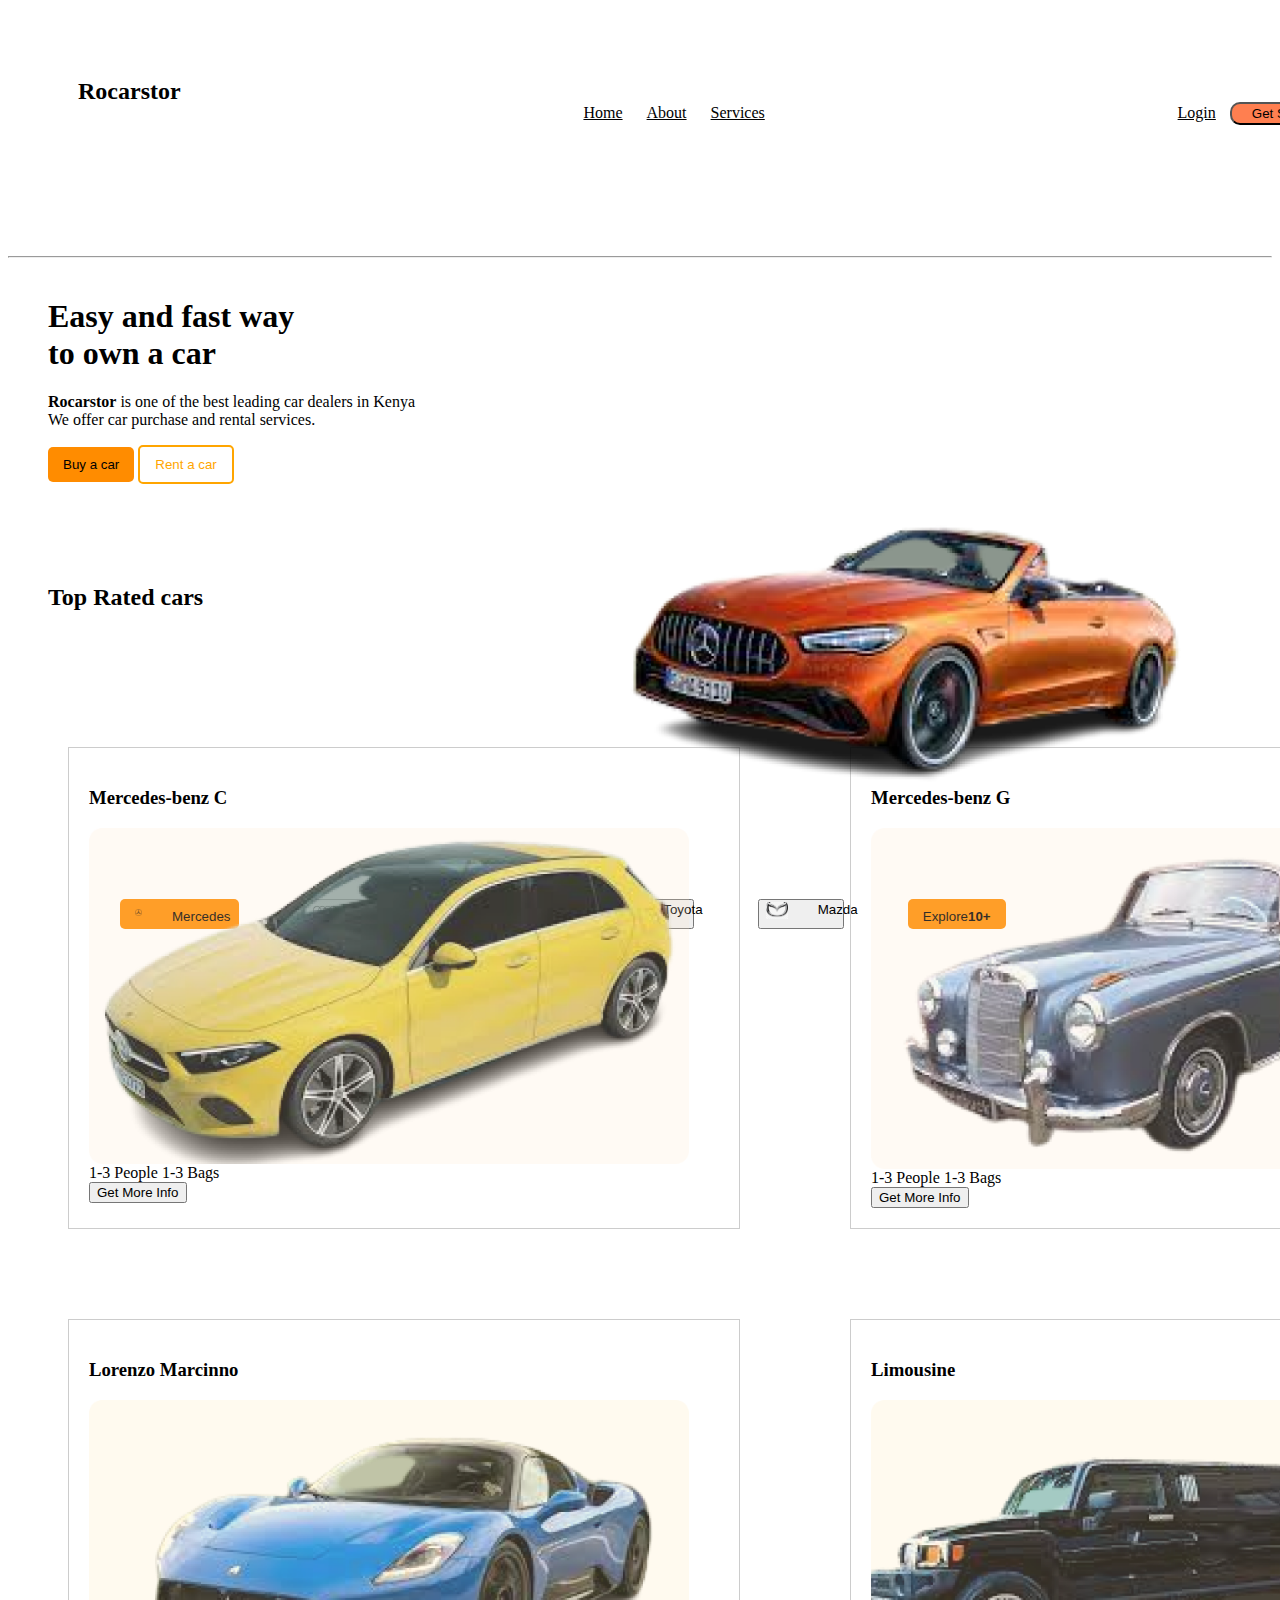
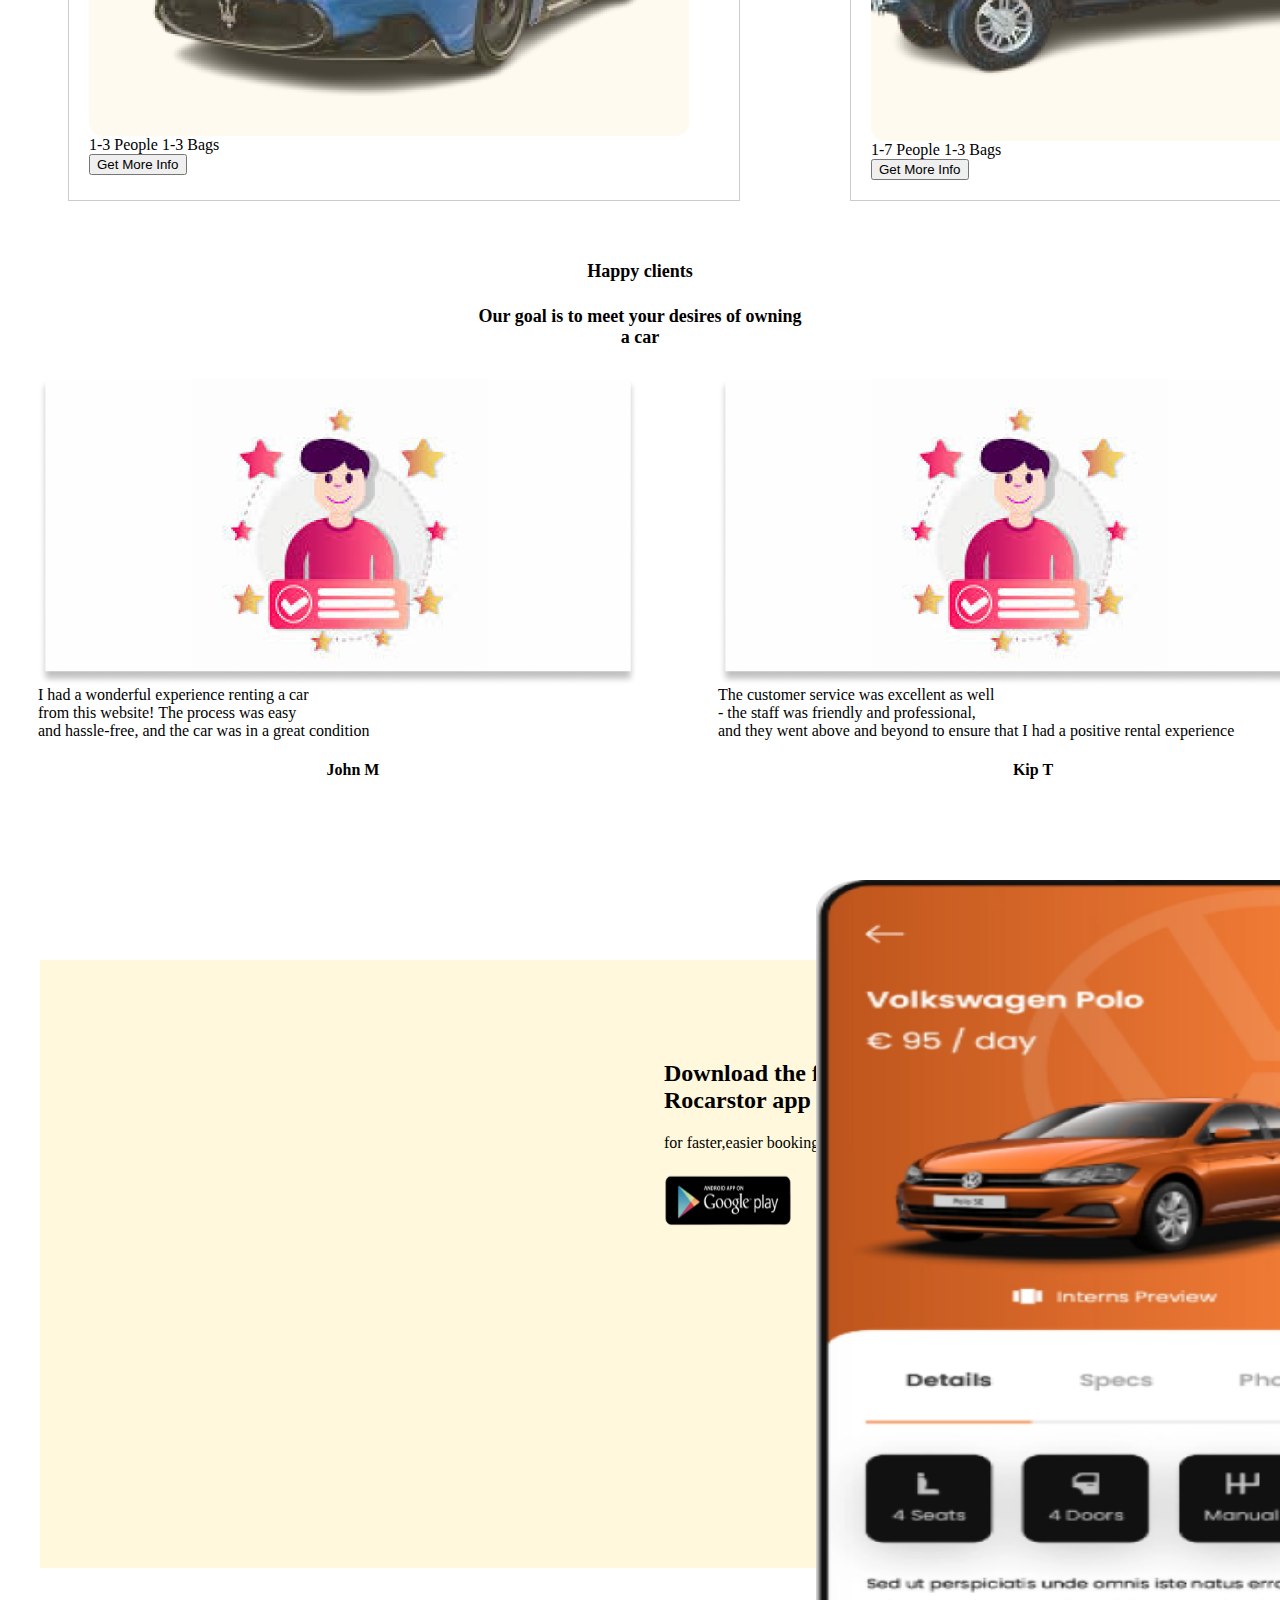
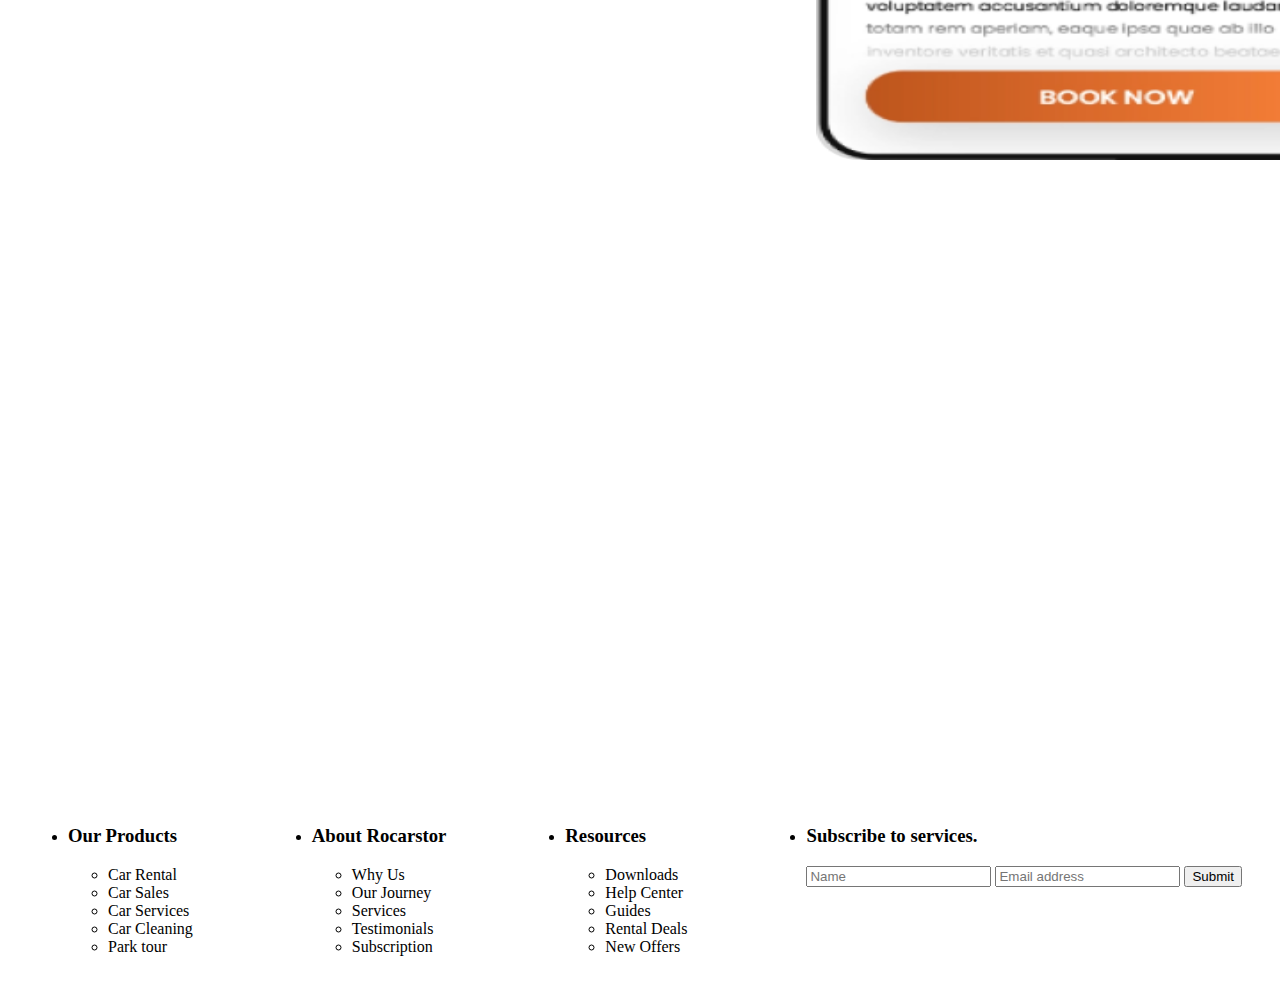
==== index.html @ b77f8a12 "update display" ====
<!DOCTYPE html>
<html lang="en">
<head>
    <meta charset="UTF-8">
    <meta http-equiv="X-UA-Compatible" content="IE=edge">
    <meta name="viewport" content="width=device-width, initial-scale=1.0">
    <title>Restaurant</title>
    <link rel="stylesheet" href="css/styles.css">
<body>
    <nav>
        <div class="logo">Rocarstor</div>
        <ul>
            <li><a href="#">Home</a></li>
        <li><a href="#">About</a></li>
        <li><a href="#">Services</a></li>  
    </ul>
<div class="title">
    <ul>
        <li><a href="#">Login</a></li>
        <button type="button">Get Started</button>
    </ul>
        </div>
    </nav>
    <hr>
    <div class="name">
        <h1>Easy and fast way <br> to own a car</h1>
        <P><b>Rocarstor</b> is one of the best leading car dealers in Kenya <br>We offer car purchase and rental services.</P>
        <button class="Buy">Buy a car</button>
        <button class="Rent">Rent a car</button>
        <img src="image 1.png" alt="downloads">
    </div>
    <div class="cars">
        <h2>Top Rated cars</h2>
        <div class="navlinks">
            <ul class="Type">
                <button class="Buy"> <img src="./pngwing.com.png" alt=""> Mercedes</button>
                <button type="button">  <img src="./audi.png" alt=""> Audi</button>
                <button type="button">   <img src="./honda.html" alt=""> Honda</button>
                <button type="button">   <img src="./toyota.png" alt=""> Toyota</button>
                <button type="button">  <img src="./mazda.png" alt="">Mazda</button>
                <button class="Buy">Explore<b>10+</b></button>
            </ul>
        </div>
    </div>
</div>
<div class="container">
    <section class="car1">
        <h3>Mercedes-benz C</h3>
        <img src="rec 1.png" height="250px" width="400px">
        <div class="people1">
            1-3 People 
            1-3 Bags
        </div>
        <button>Get More Info</button>
    </section>
    <section class="car1">
        <h3>Mercedes-benz G</h3>
        <img src="benz g.png" height="250px" width="400px">
        <div class="people1">
            1-3 People
            1-3 Bags
        </div>
        <button>Get More Info</button>
    </section>
    <section class="car1">
        <h3>Praga</h3>
        <img src="praga.png" height="250px" width="400px">
        <div class="people1">
            1-3 People
            1-3 Bags
        </div>
        <button>Get More Info</button>
    </section>
</div>
<div class="container">
<section class="car1">
    <h3>Lorenzo Marcinno</h3>
    <img src="marcino.png" height="250px" width="400px">
    <div class="people1">
        1-3 People
        1-3 Bags
    </div>
    <button>Get More Info</button>
</section>
<section class="car1">
    <h3>Limousine</h3>
    <img src="limo.png" height="250px" width="400px">
    <div class="people1">
        1-7 People
        1-3 Bags
    </div>
    <button>Get More Info</button>
</section>
<section class="car1">
    <h3>Mercedes-Benz E</h3>
    <img src="benz E.png" height="250px" width="400px">
    <div class="people1">
        1-3 People
        1-3 Bags
    </div>
    <button>Get More Info</button>
</section>
</div>
<div class="Client">
    <h4>Happy clients</h4>
<p><b>Our goal is to meet your desires of owning<br>a car</b></p>
</div>

<div class="container">
    <section class="Happy">
        <img src="image 8.png" alt="downloads">
        <p>I had a wonderful experience renting a car <br> from this website! The process was easy <br> and hassle-free, and the car was in a great condition</p>
        <h4 id="Center">John M</h4>
    </section>
    <section class="Happy">
        <img src="image 8.png" alt="downloads">
        <p>The customer service was excellent as well <br>- the staff was friendly and professional,<br>and they went above and beyond to ensure that I had a positive rental experience</p>
        <h4 id="Center">Kip T</h4>
    </section>
    <section class="Happy">
        <img src="image 8.png" alt="downloads">
        <p>I would definitely recommend this car<br>rental services to anyone looking for a <br>reliable and convenient way to travel</p>
        <h4 id="Center">Neema M</h4>
    </section>
</div>
<div class="Mica">
    <div class="left">
        <h2>Download the free<br>Rocarstor app</h2>
        <p>for faster,easier bookings and exclusive Deals</p>
        <div class="playstore">
            <img src="play store.png">
            <img id="Rock"src="App store.png">
        </div>
    </div>
        <div class="mobile">
        <img src="car-rental 1.png" height="320px" width="180px"    >
        </div>
</div>
<footer>
    <div class="space">
        <ul class="Vehicles">
            <li class="products"><h3>Our Products</h3>
                <ul>
                    <li>Car Rental</li>
                    <li>Car Sales</li>
                    <li>Car Services</li>
                    <li>Car Cleaning</li>
                    <li>Park tour</li>
                </ul>
            </li> 
            <li class="Rocarstor"><h3>About Rocarstor</h3>
                <ul>
                    <li>Why Us</li>
                    <li>Our Journey</li>
                    <li>Services</li>
                    <li>Testimonials</li>
                    <li>Subscription</li>
                </ul>
            </li>
            
            <li class="Resources"><h3>Resources</h3>
                <ul>
                    <li>Downloads</li>
                    <li>Help Center</li>
                    <li>Guides</li>
                    <li>Rental Deals</li>
                    <li>New Offers</li>
                </ul>
            </li>
            <li class="Resources"><h3>Subscribe to services.</h3>
            <form class="col">
                <input type="text" placeholder="Name">
                <input type="email" placeholder="Email address">
                <input type="submit" value="Submit">
            </form>
            </li>
        </ul>
    </div>
</footer>

</body>
</html>
---- css/styles.css ----
.logo{
    color: black;
    font-size: x-large;
    font-weight: bold;
}
nav{
    height: 100px;
    width: 100%;
    justify-content: space-between;
    padding: 70px;
    display: flex;
}
nav ul li{
    display: inline-block;
    list-style-type: none;
    padding: 10px;
    color: black;
}
ul li a:hover{
    color: darkorange;
}
.name{
    margin: 40px;
}
ul li a{
    color: black;
}
nav button{
    padding: 2px 20px;
    border-radius: 10px;
    background-color: coral;
}
/* .name button{
    padding:2px 10px;
    margin-top: 1%;
    color: black;
    background-color: darkorange;
    font-size: large;
    border-radius: 10px;
} */
.name p{
    margin-top: 1%;
}
img{
    float: right;
    margin-right: 30px;
    width: 600px;
    height: auto;
    position: relative;

}
.cars{
    padding: 40px;
}
.head{
    padding: 40px;
    color: black;
}
.Vehicles{
    display: flex;
    justify-content: space-between;
    padding: 30px;
    margin-left: 30px;
    margin-top: -50%;
}
.form input{
    display: block;
    padding: 10px;
    border: 3px solid orange;
    padding-bottom: -70px;
}
/* 
button{
    background-color:orange;
    border: 1px solid gray;
    padding: 5px;
    margin: 10px;
    cursor: pointer;
} */
.car1{ 
    border: 1px solid #ccc;
    padding: 20px;
    margin: 30px;
}

.container{
    flex-direction: row;
    gap: 50px; 
    margin: 30px;
    width: 40%;
    height: 50%;
    display: flex;
    
}
#Center{
    text-align: center;
}
.Client{ 
    text-align: center;
    font-size: large;
}
.Type > button > img{
    width: 50%;
    height: 70%;

}
.Type > button{
    width: 120px;
    height: 30px;
    display: flex;
    margin: 2rem;
}
.Type{
    display: flex;
    height: 1rem;
    width: 100%;
}
.navlinks{
    width: 50%;
    height: 1rem;
}
.Mica{
    display: flex;
    width: 100%;
    height: 30rem;
    justify-content: space-between;
    padding: 4rem;
    margin: 10rem 2rem;
    background-color: cornsilk;
}
.Mica .left {
    width: 50%;
    height: 100%;
    padding: 1rem 0 1rem 35rem;
}
footer{
    position: relative;
    top: 80rem;
    display: block;
}
.Mica .mobile{
    width: 50%;
    height: 100%;
    

}
body{
    overflow-x: hidden;
}
.playstore{
    display: flex;
    width: 40rem;
    height: 12rem;
}
.playstore :first-child{
    width: 20%;
    height: 30%;
}
.playstore img{
    width: 40%;
    height: 50%;
    margin-right: 1rem;
    

}
/* #Rock{
    width: 40%;
    height: 100%;
    margin-right: 1rem;
} */
.mobile {
    width: 50%;
    height: 70rem;
}
.mobile img{
    position: relative; 
    z-index: 1;
    left: -30rem;
    height: 55rem;
    top: -9rem;

}
.Buy{
    background-color: darkorange;
    border: none;
    padding: 10px 15px;
    border-radius: 5px;
}
.Rent{
    color: orange;
    border: 2px solid orange;
    background: none;
    padding: 10px 15px;
    border-radius: 5px;
}
.Subscribe{
    display: block;
}
.col{
    display: block;
}
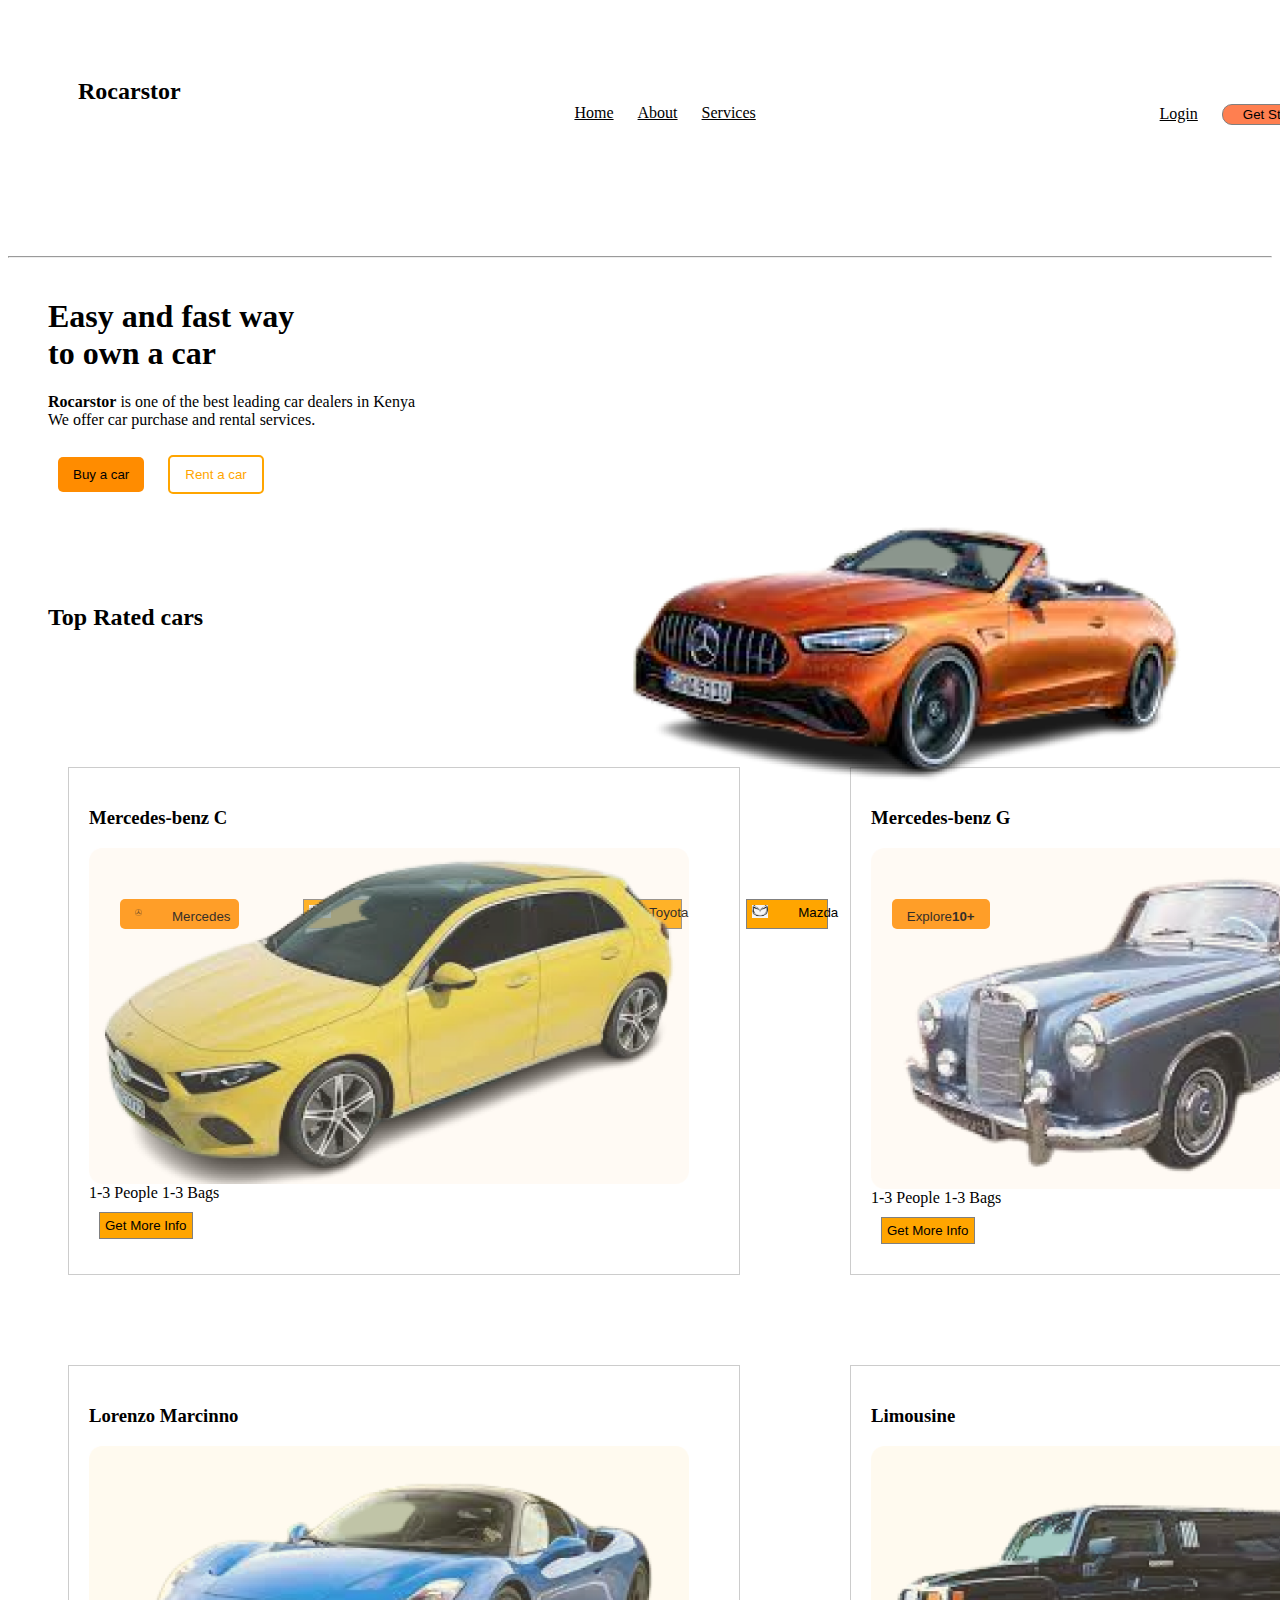
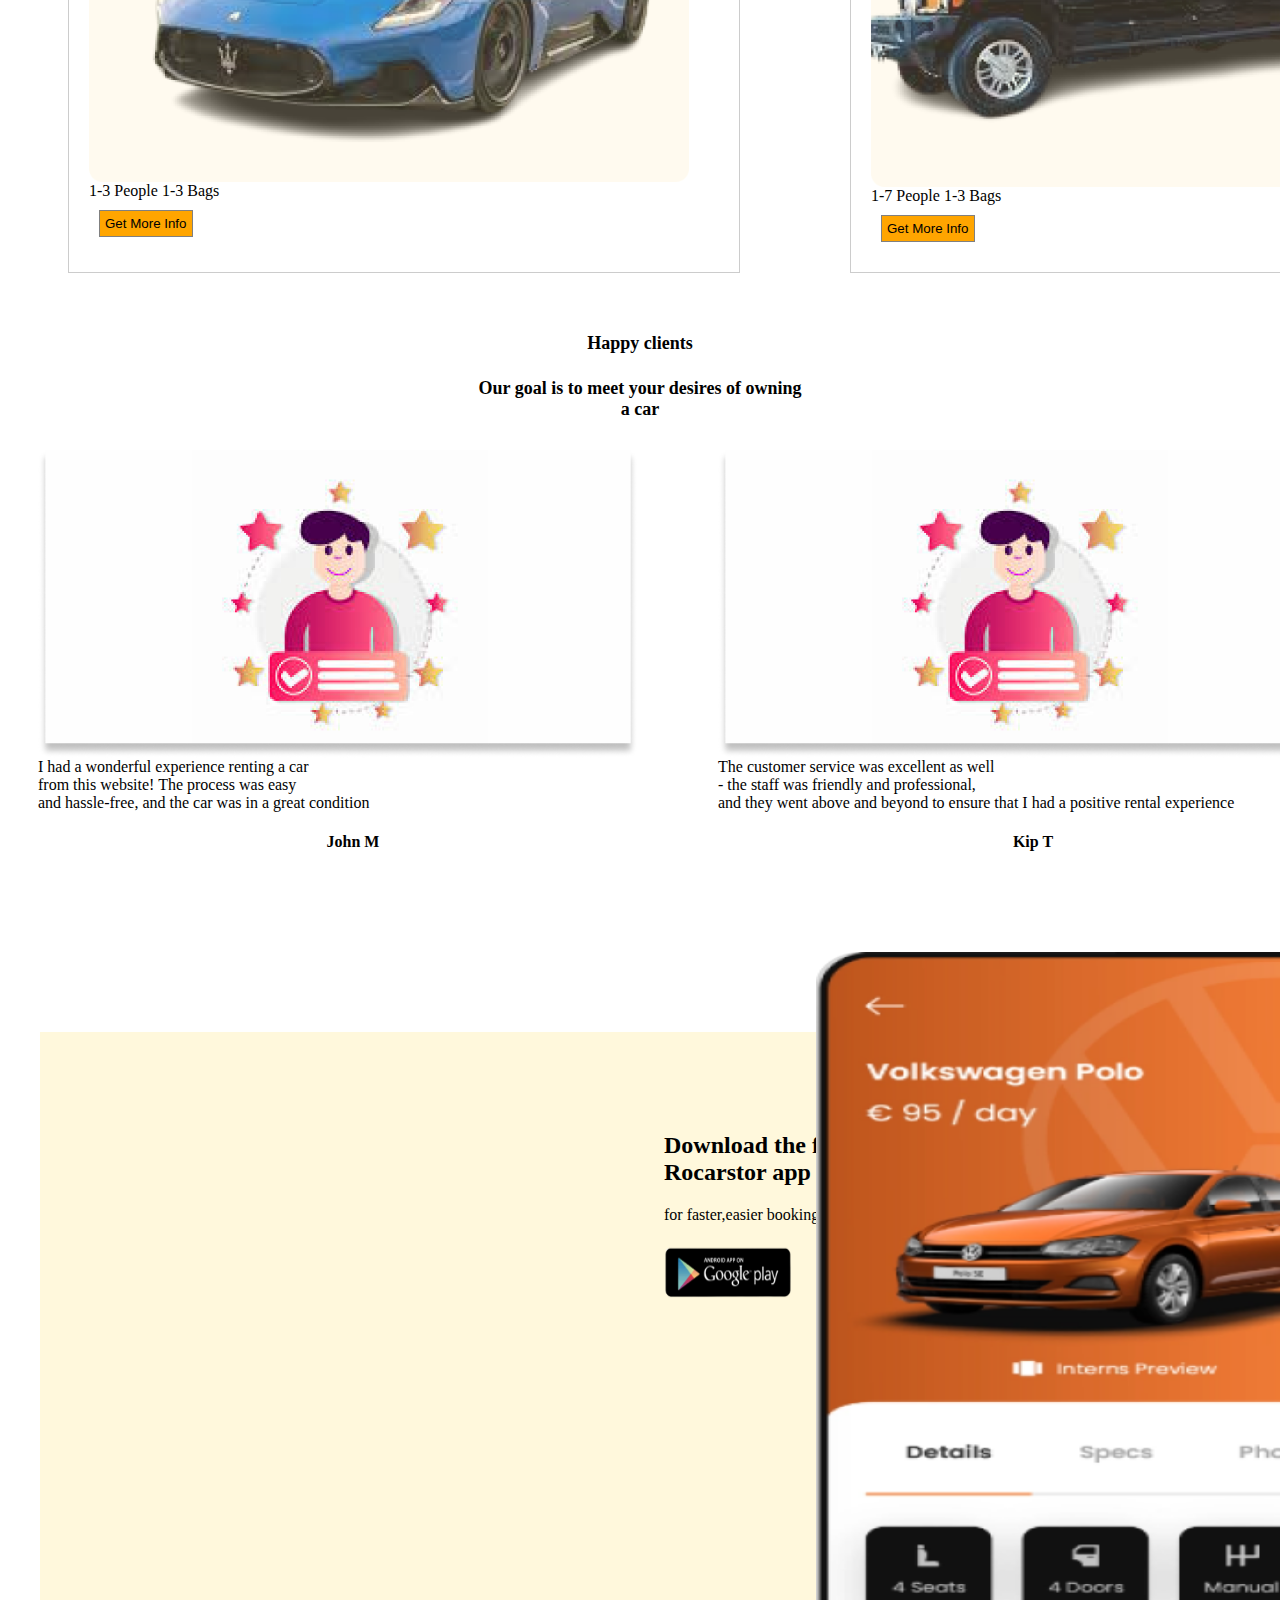
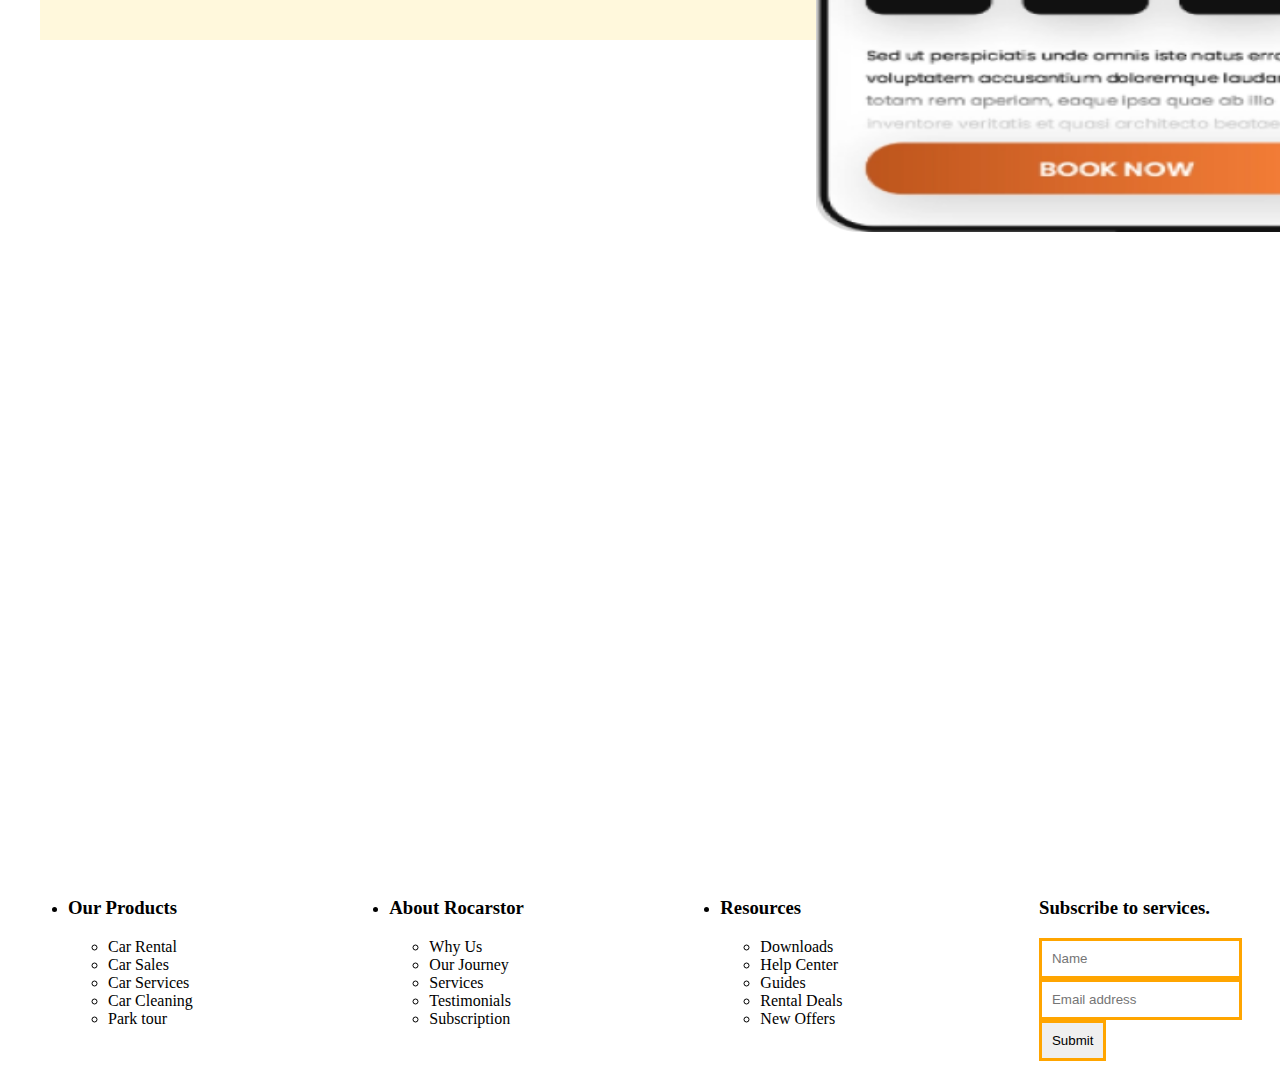
==== commit 947bf021: "Update display flex" ====
--- a/index.html
+++ b/index.html
@@ -128,12 +128,12 @@
         <h2>Download the free<br>Rocarstor app</h2>
         <p>for faster,easier bookings and exclusive Deals</p>
         <div class="playstore">
-            <img src="play store.png">
+            <img id="script" src="play store.png">
             <img id="Rock"src="App store.png">
         </div>
     </div>
         <div class="mobile">
-        <img src="car-rental 1.png" height="320px" width="180px"    >
+        <img id="java" src="car-rental 1.png" height="320px" width="180px"    >
         </div>
 </div>
 <footer>
@@ -167,7 +167,7 @@
                     <li>New Offers</li>
                 </ul>
             </li>
-            <li class="Resources"><h3>Subscribe to services.</h3>
+            <li class="Subscribe"><h3>Subscribe to services.</h3>
             <form class="col">
                 <input type="text" placeholder="Name">
                 <input type="email" placeholder="Email address">
--- a/css/styles.css
+++ b/css/styles.css
@@ -71,14 +71,14 @@
     border: 3px solid orange;
     padding-bottom: -70px;
 }
-/* 
+
 button{
     background-color:orange;
     border: 1px solid gray;
     padding: 5px;
     margin: 10px;
     cursor: pointer;
-} */
+}
 .car1{ 
     border: 1px solid #ccc;
     padding: 20px;
@@ -146,9 +146,6 @@
     
 
 }
-body{
-    overflow-x: hidden;
-}
 .playstore{
     display: flex;
     width: 40rem;
@@ -198,6 +195,8 @@
 .Subscribe{
     display: block;
 }
-.col{
-    display: block;
-}+.col input{
+    display: flex;
+    padding: 10px;
+    border: 3px solid orange;
+}
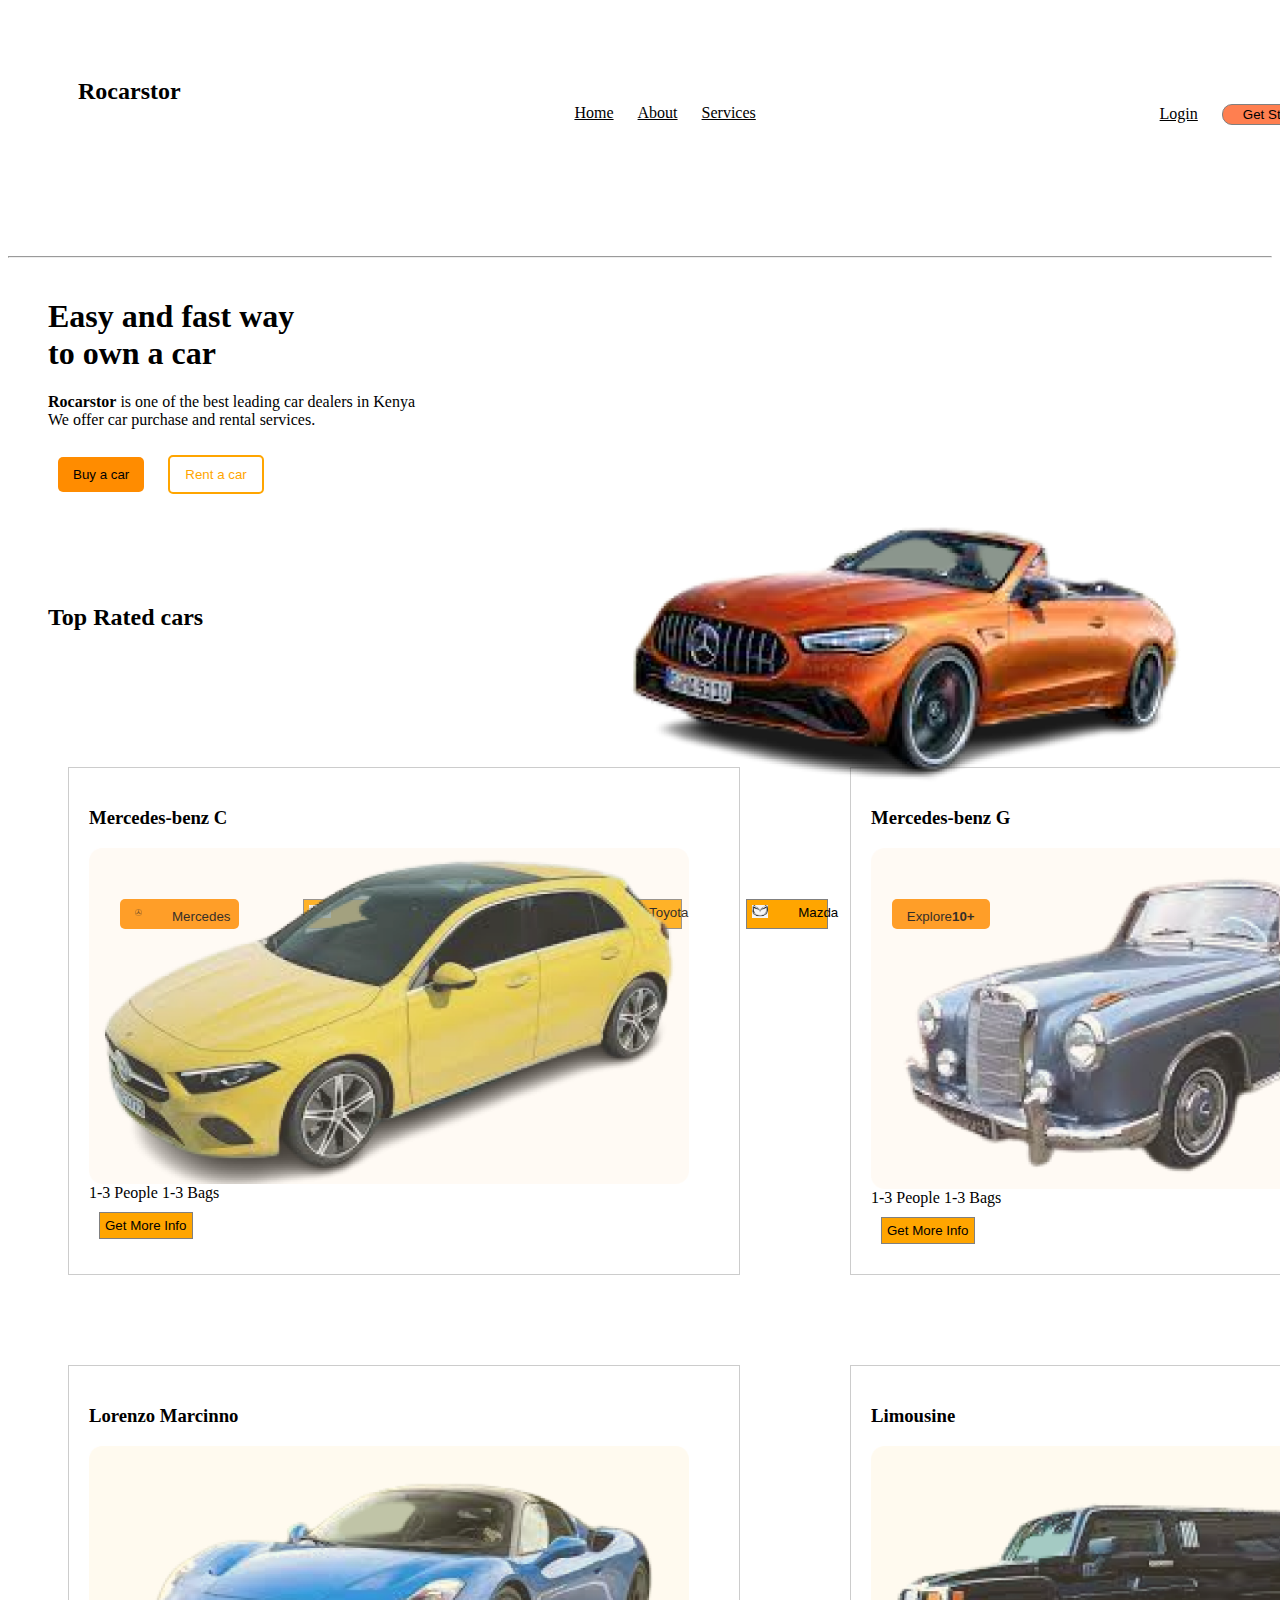
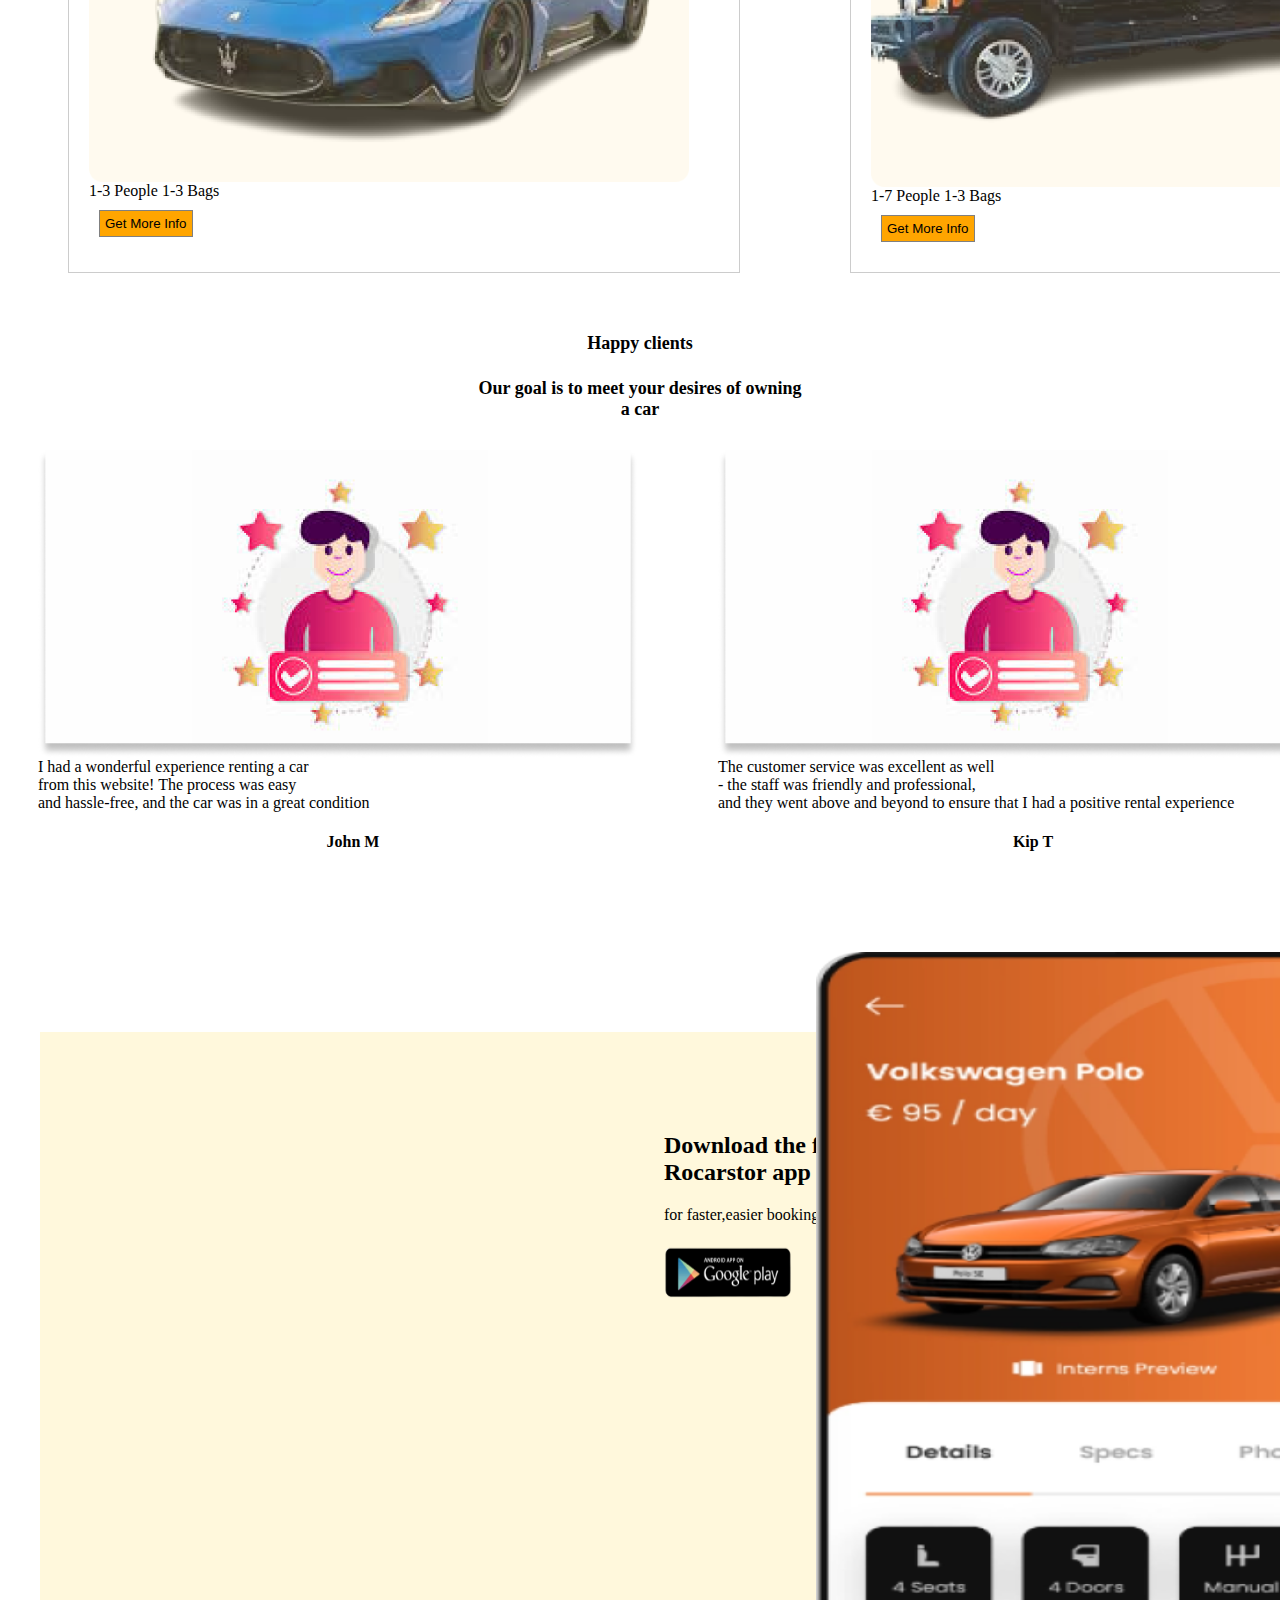
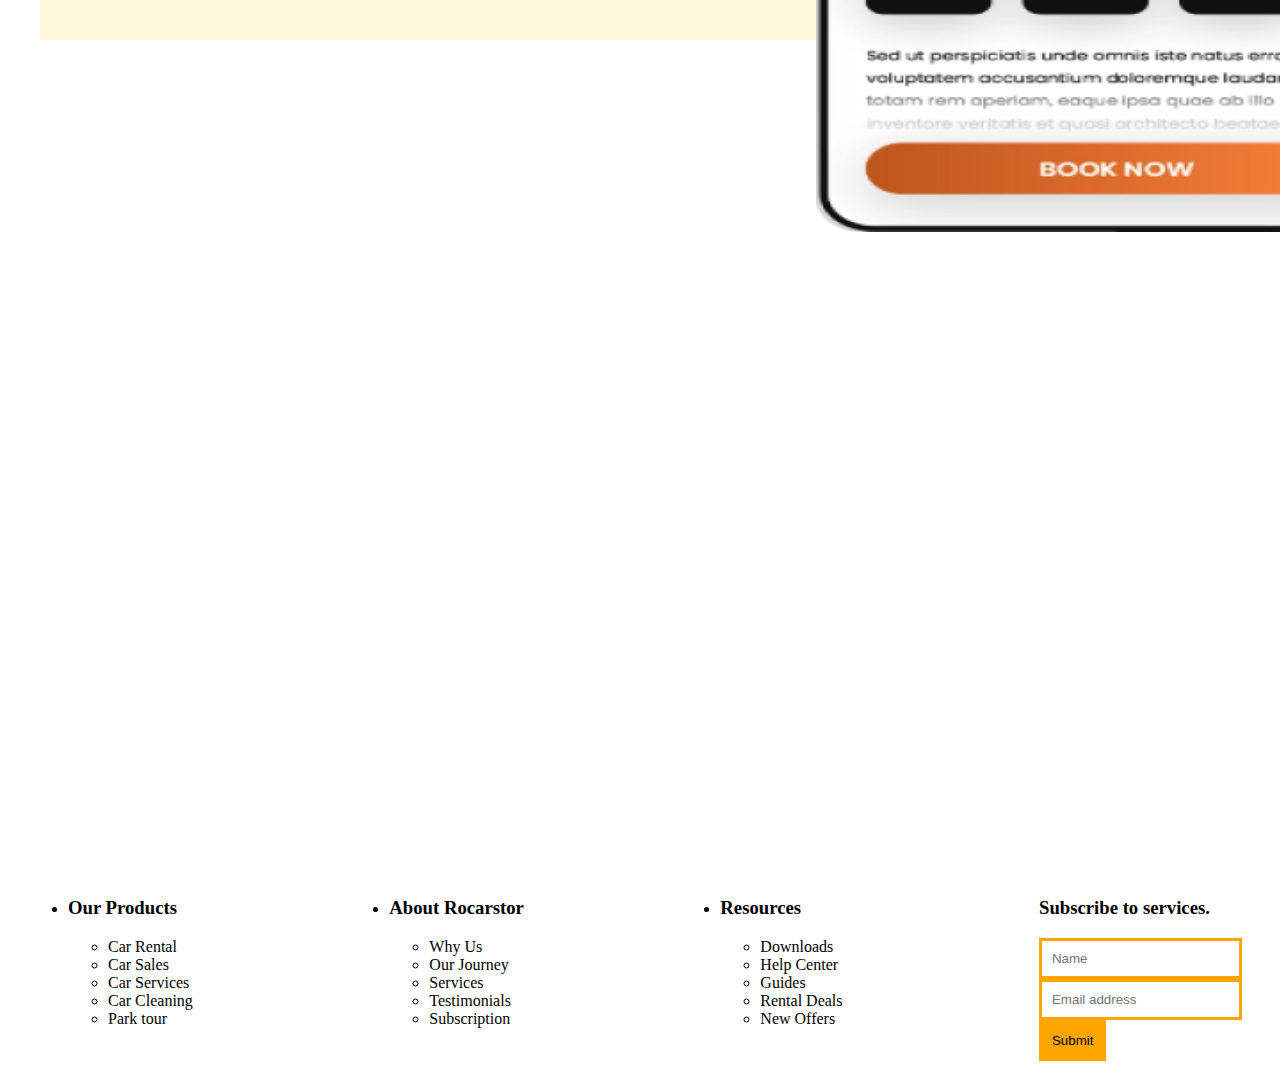
==== commit 9d872bc1: "update backround color" ====
--- a/index.html
+++ b/index.html
@@ -171,7 +171,7 @@
             <form class="col">
                 <input type="text" placeholder="Name">
                 <input type="email" placeholder="Email address">
-                <input type="submit" value="Submit">
+                <input id="grow" type="submit" value="Submit">
             </form>
             </li>
         </ul>
--- a/css/styles.css
+++ b/css/styles.css
@@ -200,3 +200,7 @@
     padding: 10px;
     border: 3px solid orange;
 }
+
+#grow{
+    background-color:orange;
+}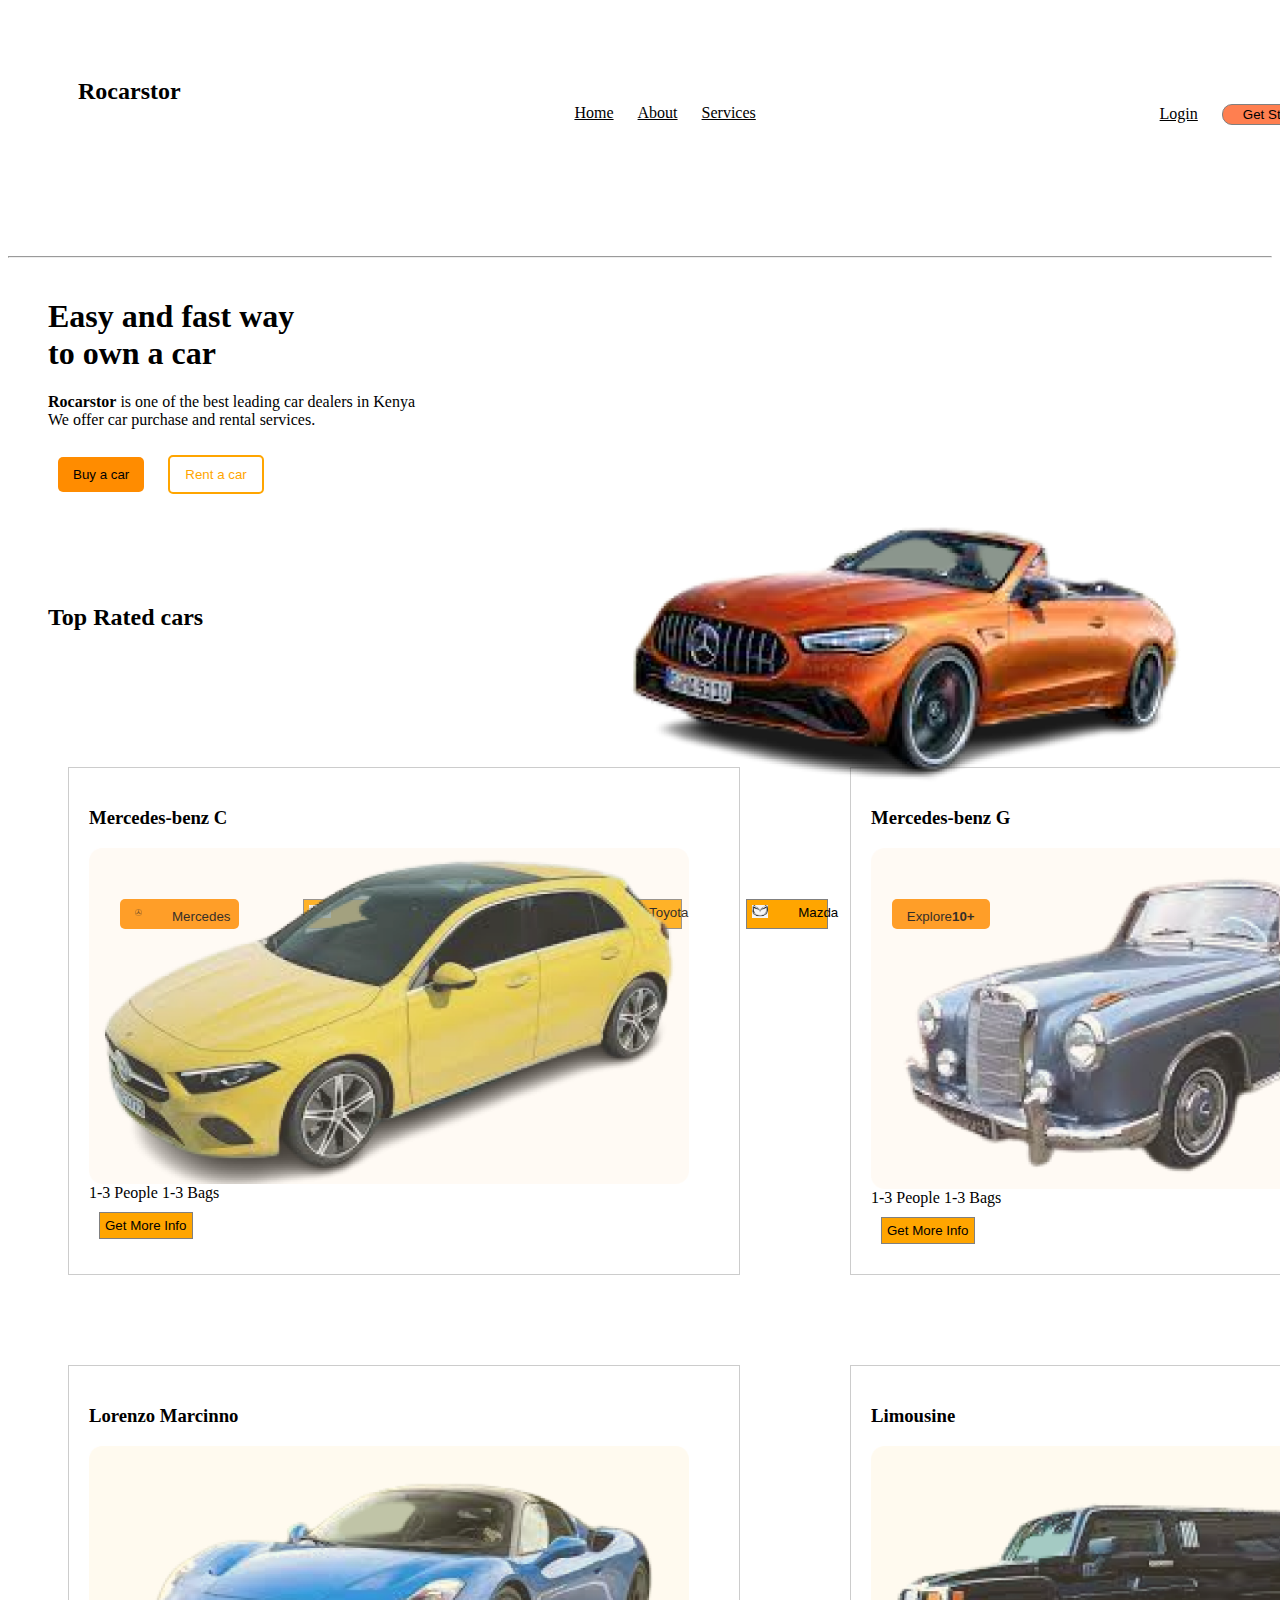
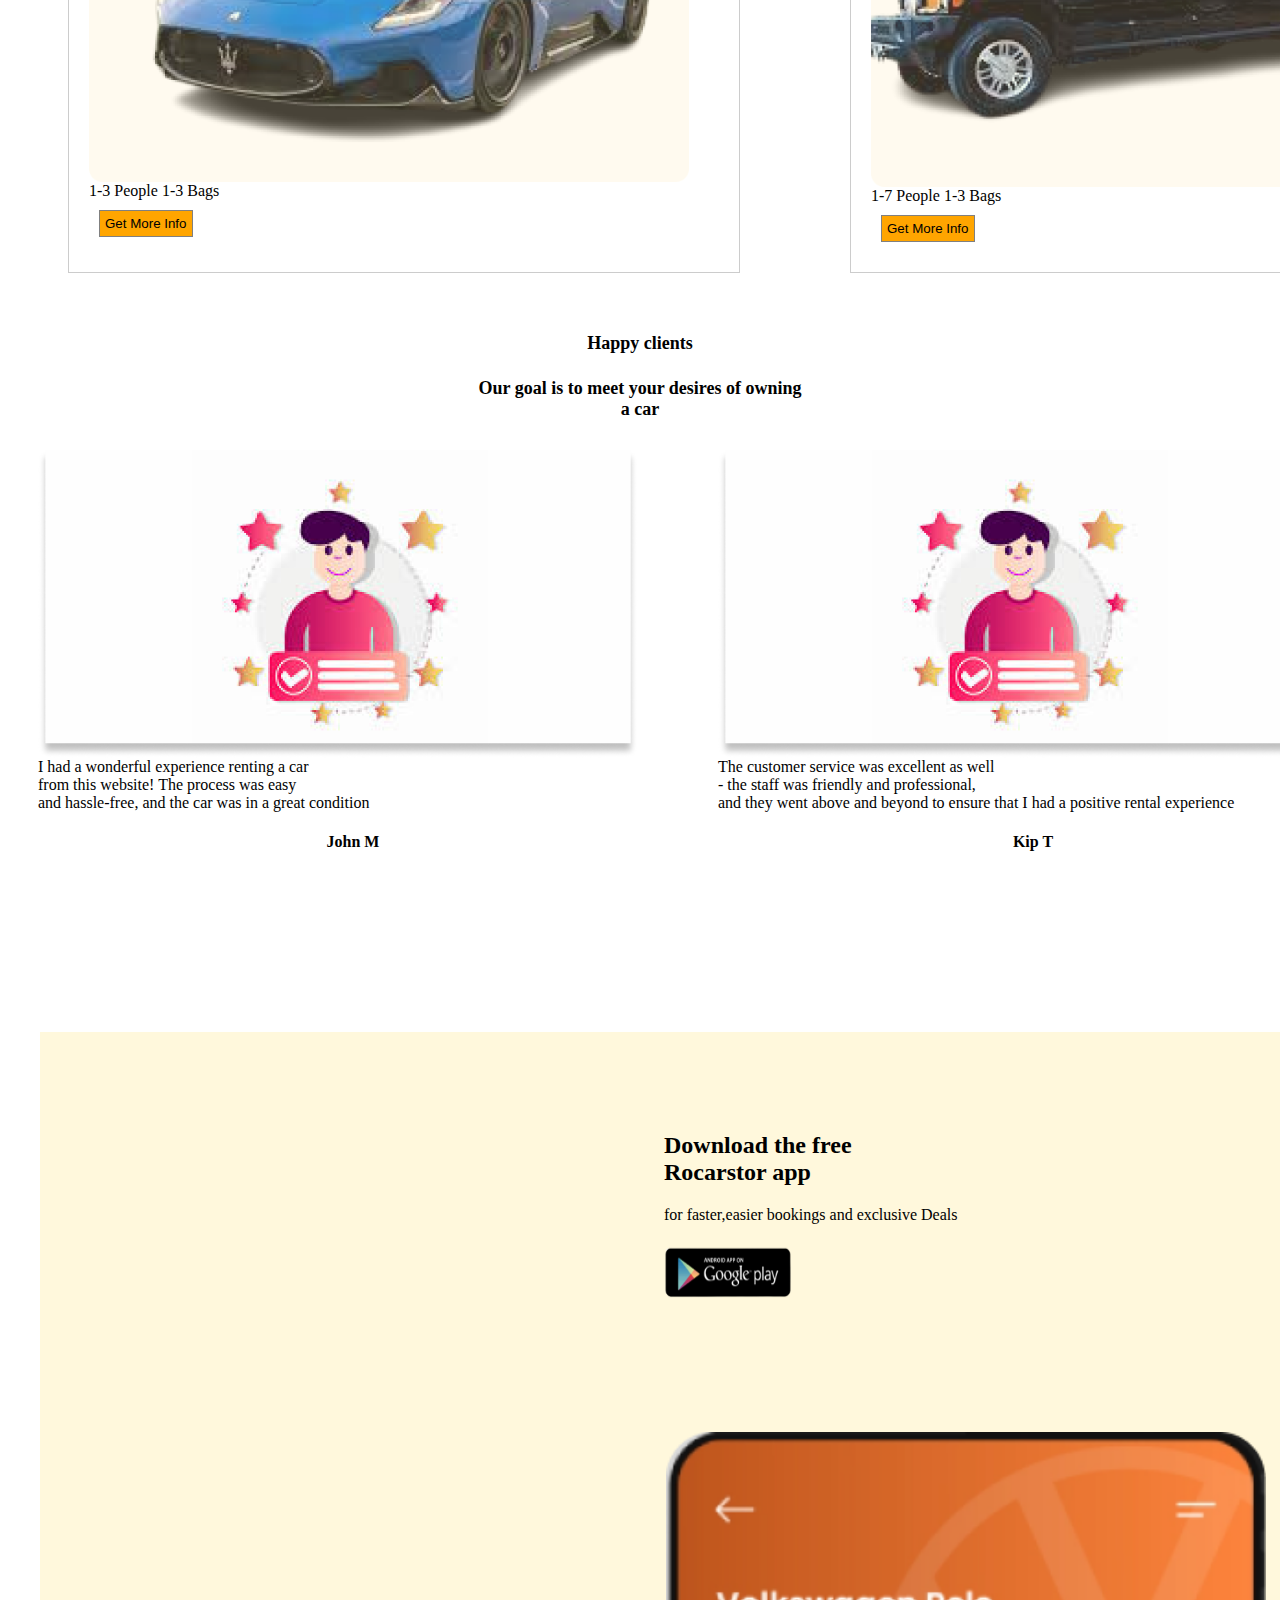
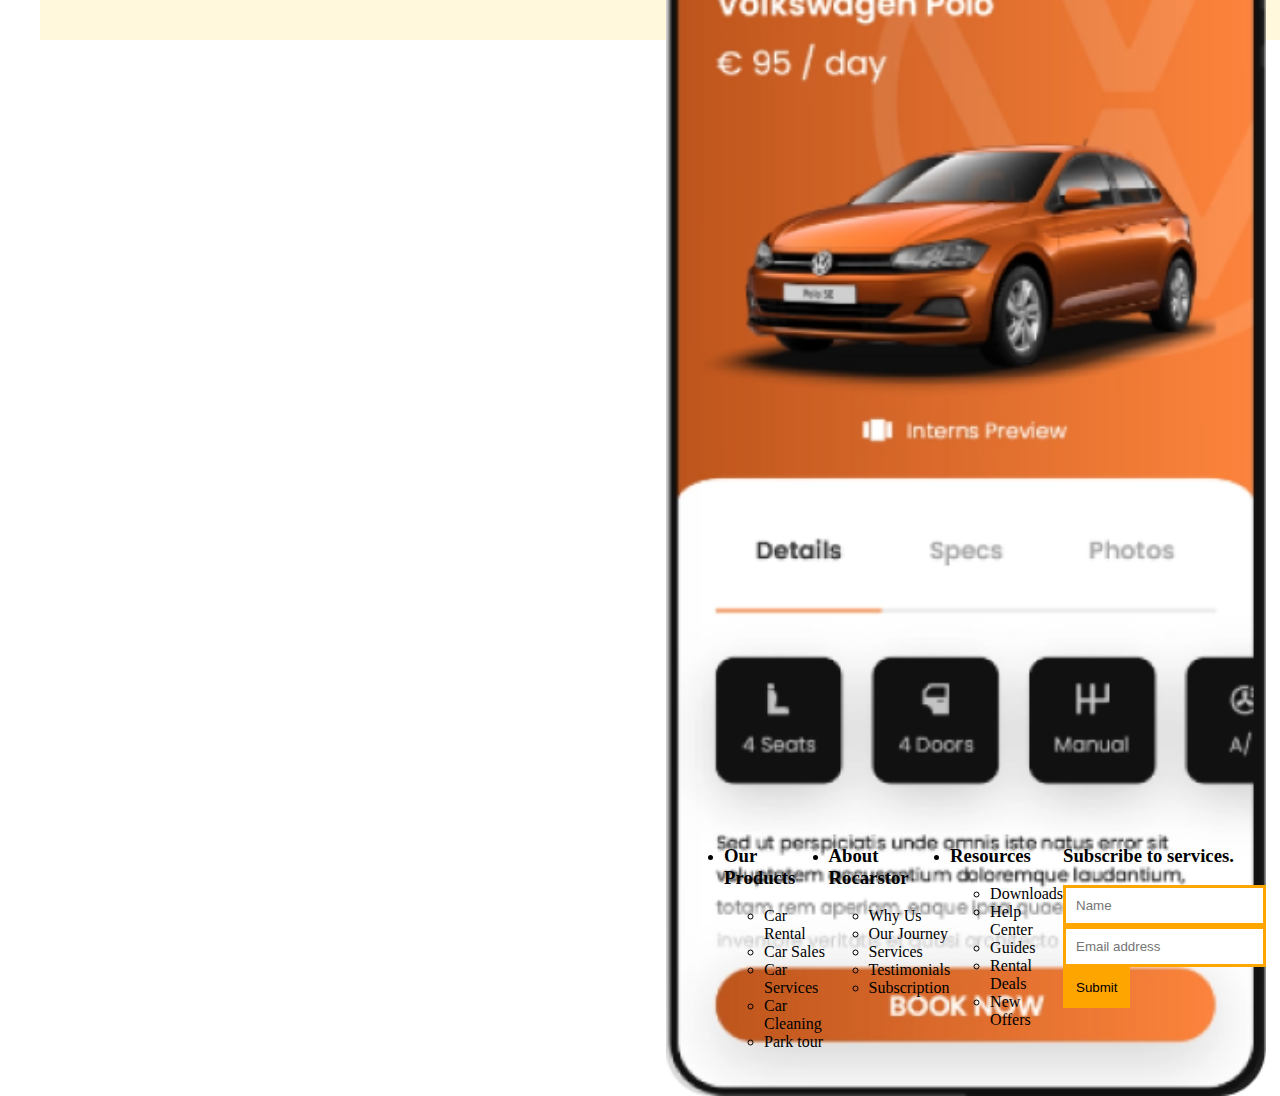
==== commit d99eb74a: "Update index.html" ====
--- a/index.html
+++ b/index.html
@@ -125,17 +125,17 @@
 </div>
 <div class="Mica">
     <div class="left">
-        <h2>Download the free<br>Rocarstor app</h2>
+        <div class="txt">
+        <h2>
+            Download the free<br>Rocarstor app
+        </h2>
         <p>for faster,easier bookings and exclusive Deals</p>
         <div class="playstore">
-            <img id="script" src="play store.png">
-            <img id="Rock"src="App store.png">
+            <img src="play store.png" height="40px" width="150px>
+            <img src="App store.png" height= "48px" width="150px">
         </div>
-    </div>
-        <div class="mobile">
-        <img id="java" src="car-rental 1.png" height="320px" width="180px"    >
+              <img id="java" src="car-rental 1.png" height="320px" width="180px">                                                             
         </div>
-</div>
 <footer>
     <div class="space">
         <ul class="Vehicles">
@@ -179,4 +179,4 @@
 </footer>
 
 </body>
-</html>+</html>
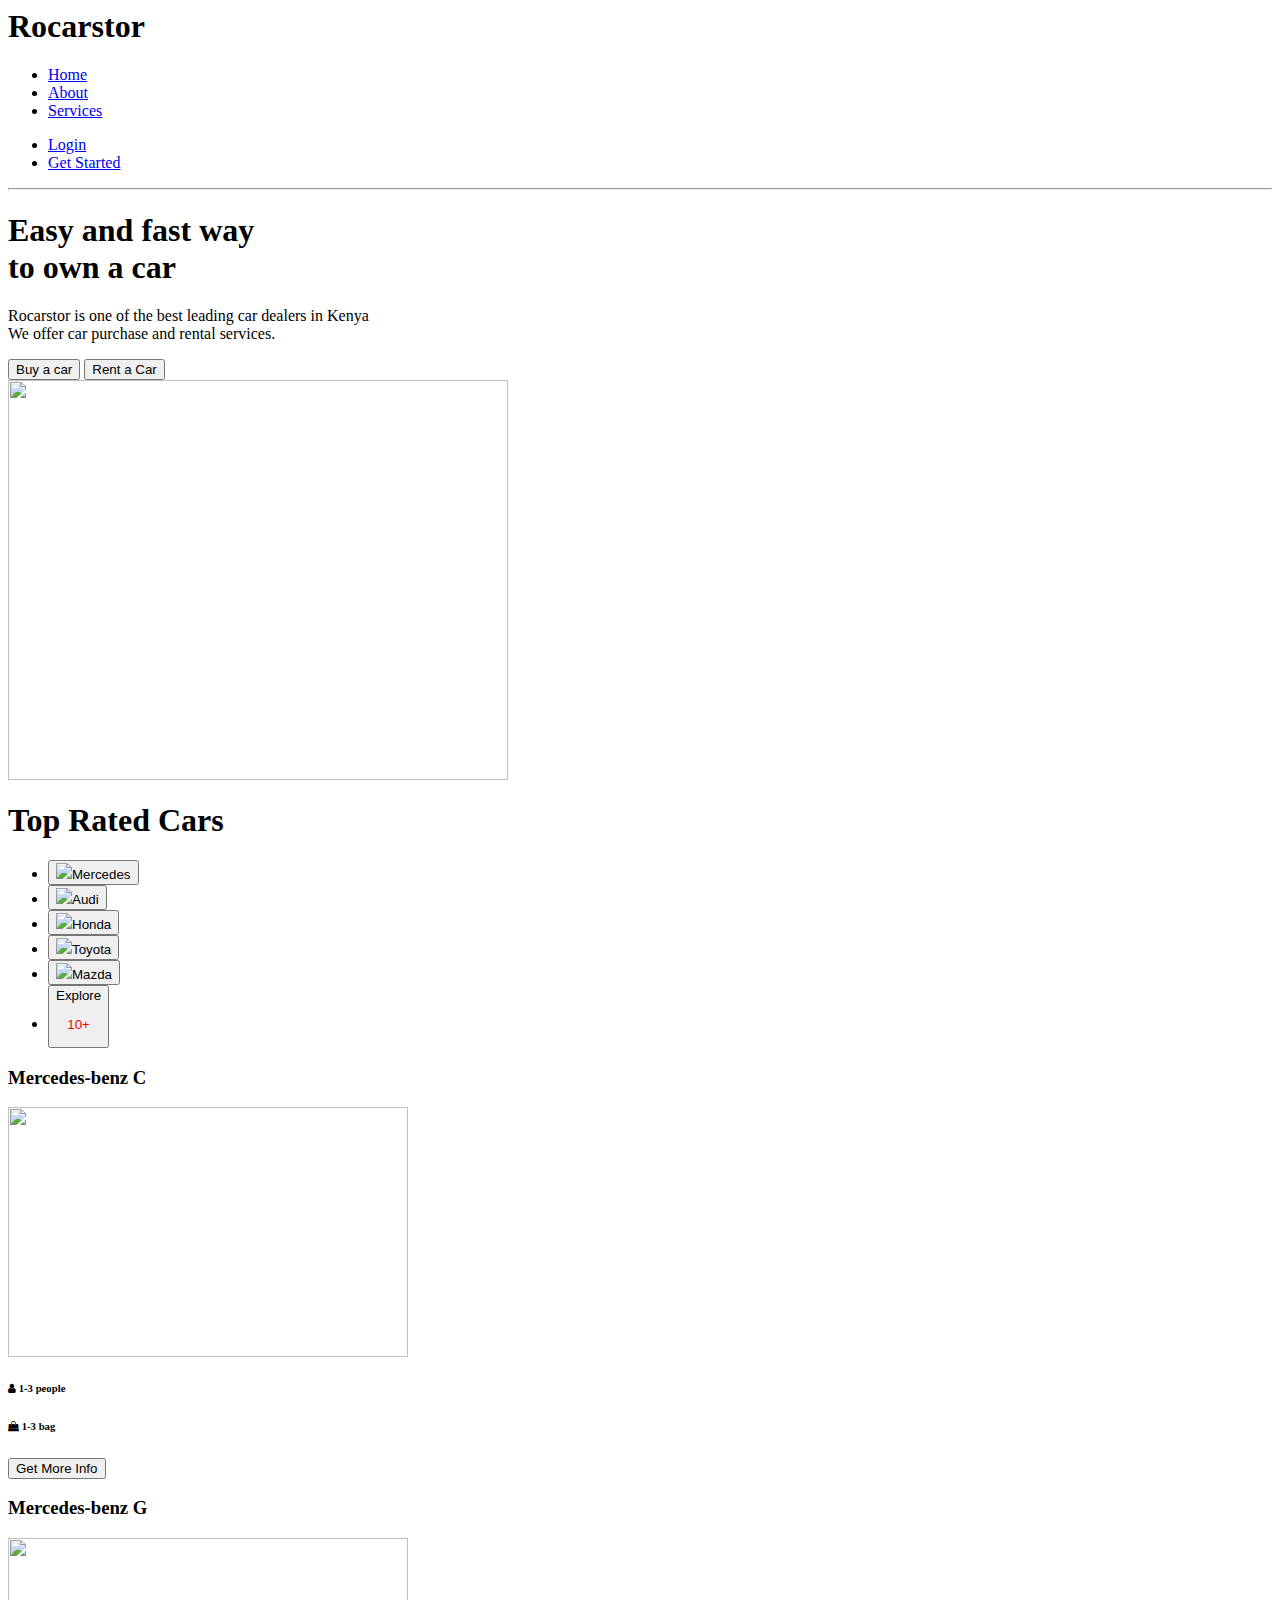
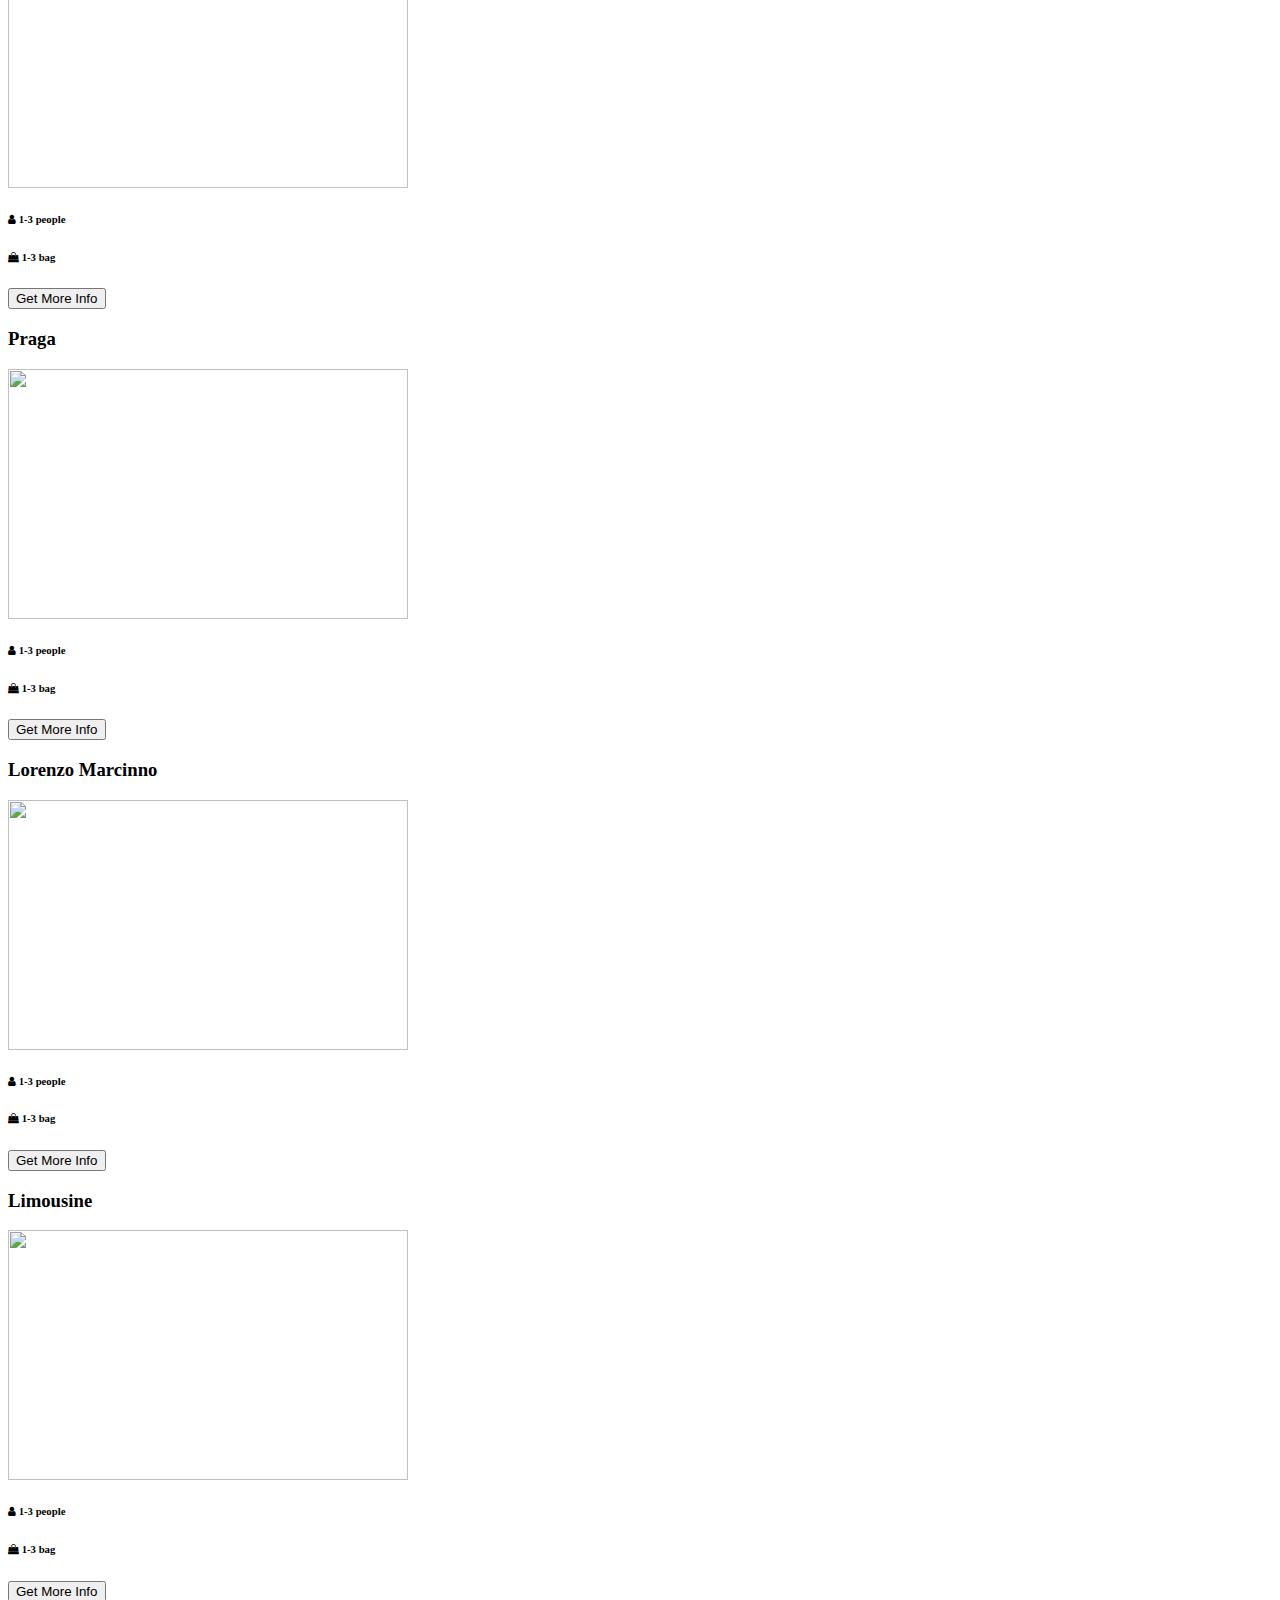
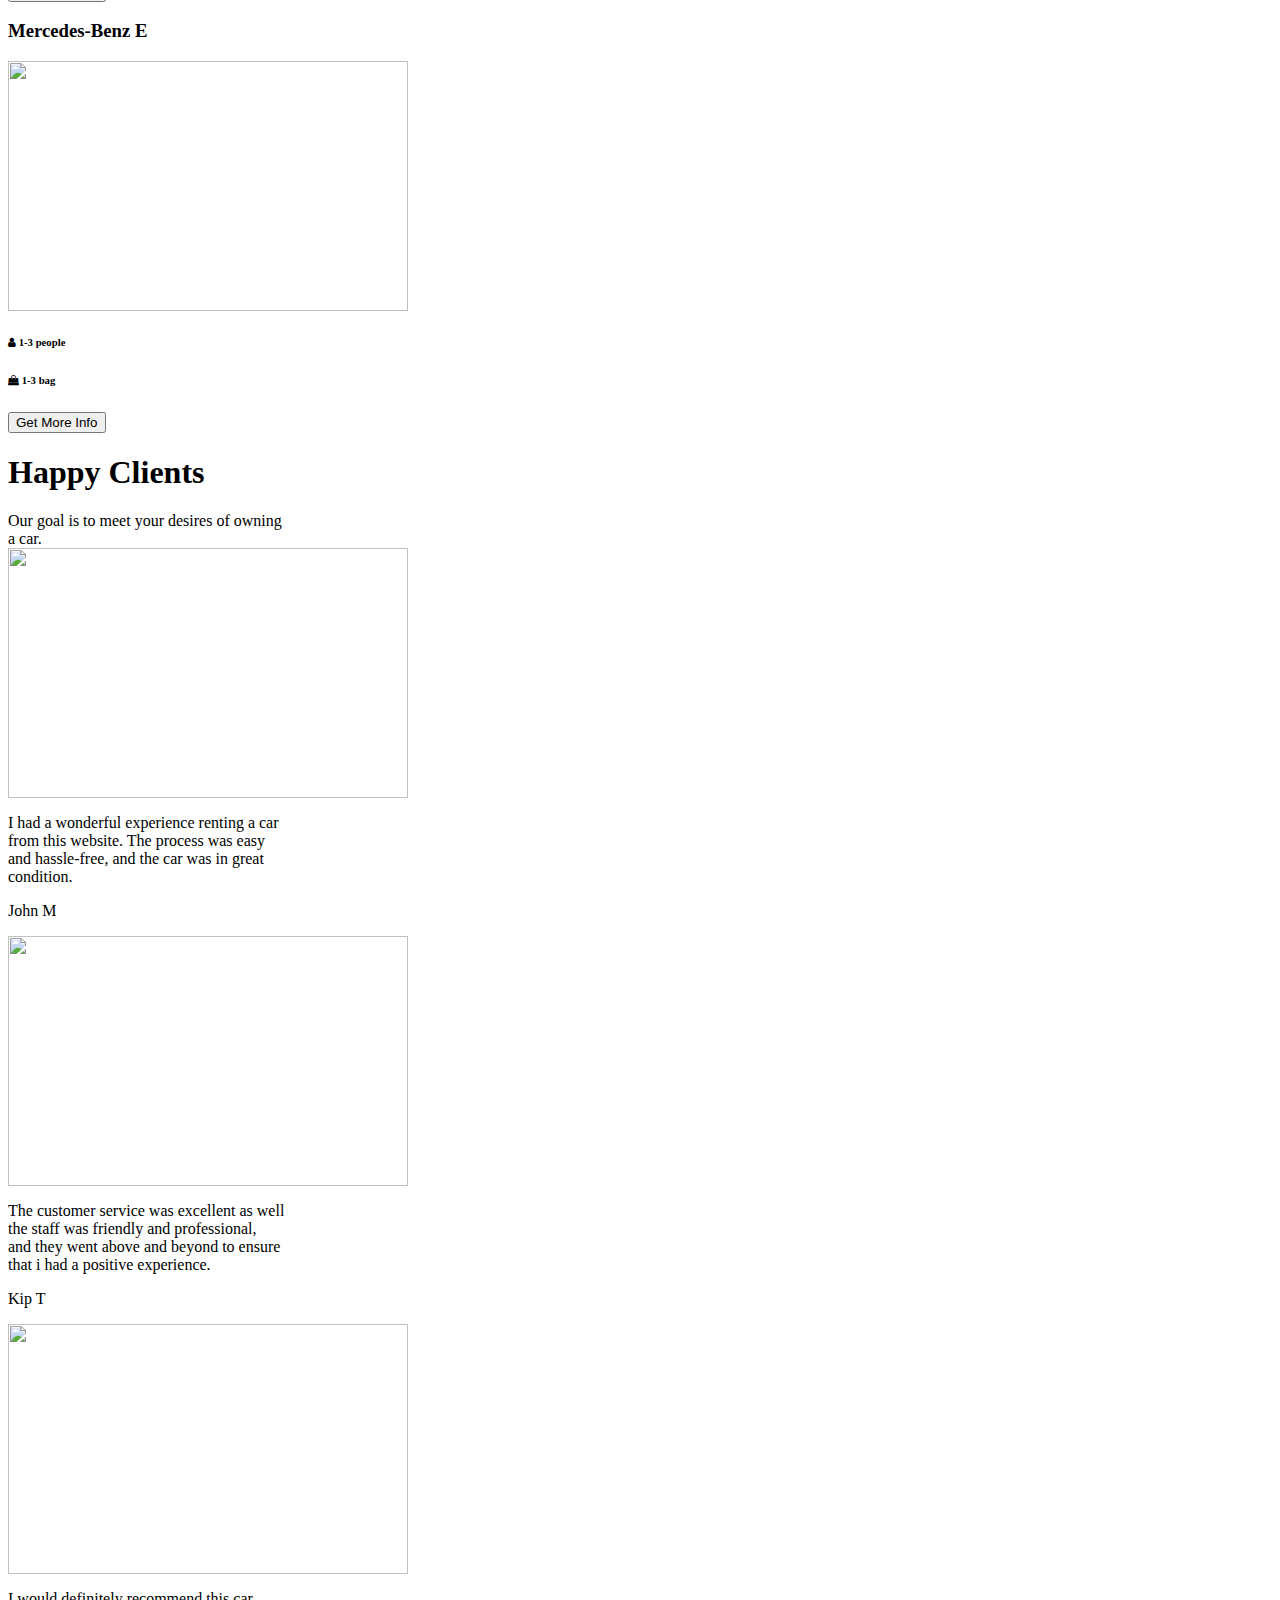
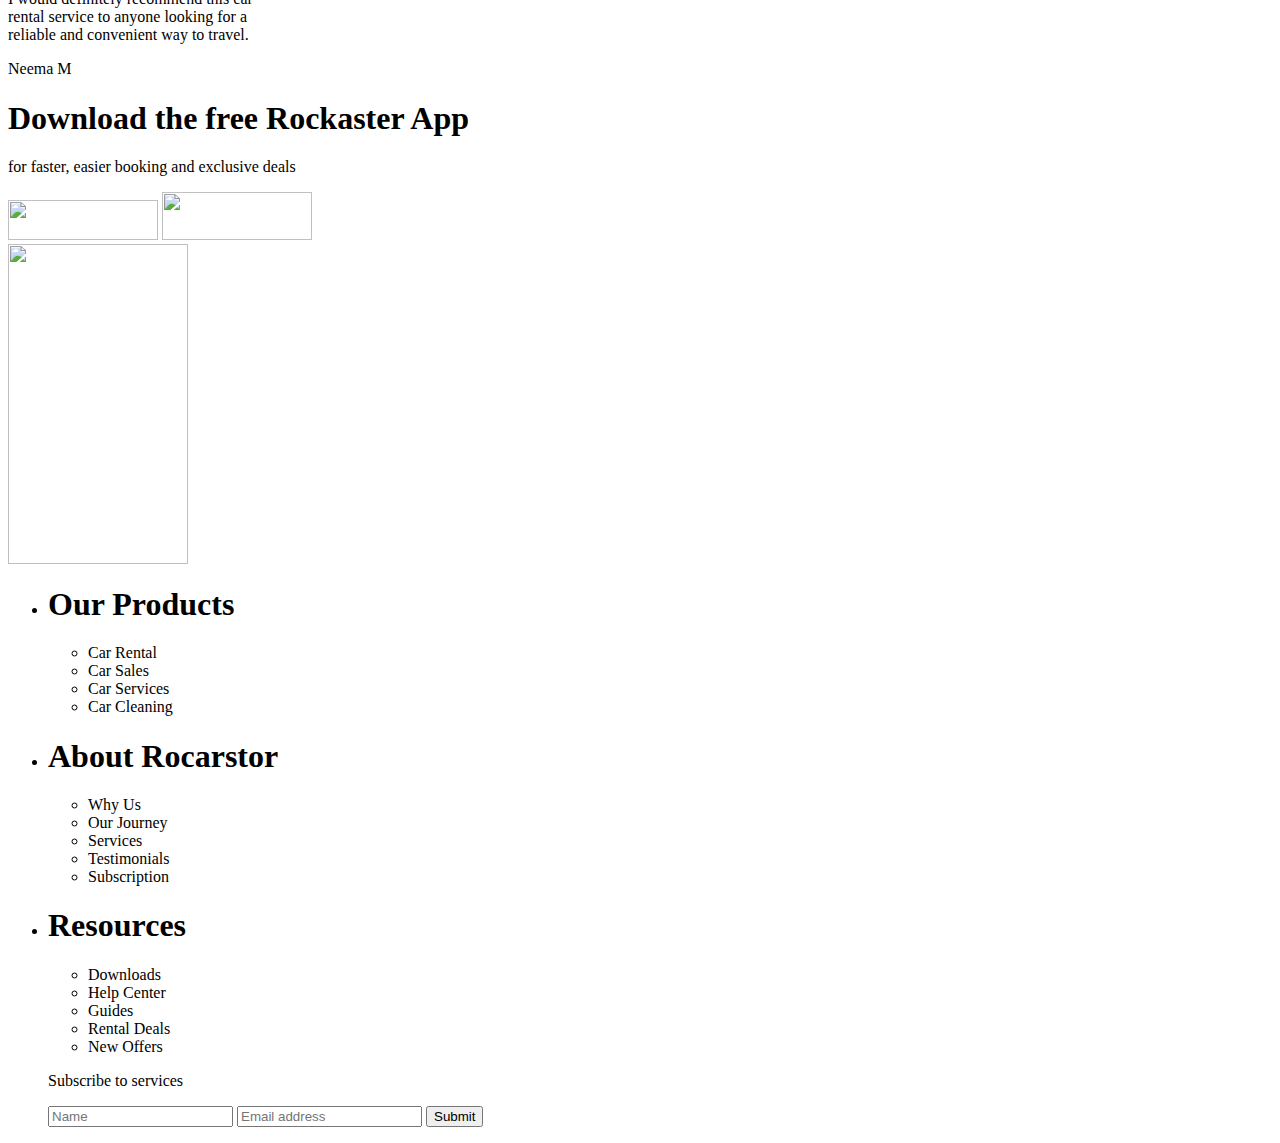
==== commit a304a062: "Update index.html" ====
--- a/index.html
+++ b/index.html
@@ -1,182 +1,191 @@
-<!DOCTYPE html>
 <html lang="en">
 <head>
     <meta charset="UTF-8">
     <meta http-equiv="X-UA-Compatible" content="IE=edge">
     <meta name="viewport" content="width=device-width, initial-scale=1.0">
-    <title>Restaurant</title>
-    <link rel="stylesheet" href="css/styles.css">
+    <link rel="stylesheet" href="./index.css">
+    <link rel="stylesheet" href="https://cdnjs.cloudflare.com/ajax/libs/font-awesome/4.7.0/css/font-awesome.min.css">
+    <title>Rocarstor</title>
+</head>
 <body>
-    <nav>
-        <div class="logo">Rocarstor</div>
-        <ul>
-            <li><a href="#">Home</a></li>
-        <li><a href="#">About</a></li>
-        <li><a href="#">Services</a></li>  
-    </ul>
-<div class="title">
-    <ul>
-        <li><a href="#">Login</a></li>
-        <button type="button">Get Started</button>
-    </ul>
+    <div class="header">
+        <h1>Rocarstor</h1>
+        <ul class="list1">
+            <li><a href="#home">Home</a></li>
+            <li><a href="#about">About</a></li>
+            <li><a href="#services">Services</a></li>
+        </ul>
+        <ul class="list2">
+            <li><a href="./Login/login.html">Login</a></li>
+            <li id="getstarted"><a href="./Login/signup.html">Get Started</a></li>
+        </ul>
+    </div>
+    <hr>
+    <div class="body">
+        <div class ="one">
+            <div class="one-text">
+            <h1>Easy and fast way <br>to own a car</h1>
+            <p id="rocastar">Rocarstor is one of the best leading car dealers in Kenya<br>
+                We offer car purchase and rental services.</p> 
+                <button class="button-buy">Buy a car</button>
+                <button class="button-rent">Rent a Car</button>
+            </div >
+            <img class="land" src="./Assets./image 1.png" height="400px" width="500px">
         </div>
-    </nav>
-    <hr>
-    <div class="name">
-        <h1>Easy and fast way <br> to own a car</h1>
-        <P><b>Rocarstor</b> is one of the best leading car dealers in Kenya <br>We offer car purchase and rental services.</P>
-        <button class="Buy">Buy a car</button>
-        <button class="Rent">Rent a car</button>
-        <img src="image 1.png" alt="downloads">
+        <section id="two">
+            <h1>Top Rated Cars</h1>
+            <ul>
+                <li><a href="https://www.mercedes-benz.com/en/"><button class="types"><img class="image-icons" src="./Assets./mercedes" />Mercedes</button></a></li>
+                <li><a href="https://www.audi.com/en.html"><button class="types"><img class="image-icons" src="./Assets./audi.png" />Audi</button></a></li>
+                <li><a href="https://www.honda.com/"><button class="types"><img class="image-icons" src="./Assets./honda.png" />Honda</button></a></li>
+                <li><a href="https://www.toyota.com/"><button class="types"><img class="image-icons" src="./Assets./toyots.png" />Toyota</button></a></li>
+                <li><a href="https://www.mazda.com/"><button class="types"><img class="image-icons" src="./Assets./mazda.png" />Mazda</button></a></li>
+                <li><button class="types"> Explore <p style="color:red";>10+</p></button></li>
+
+            </ul>
+        </section>
+       
+     </div>
+         <div class="container">
+            <section class="car1">
+                <h3>Mercedes-benz C</h3>
+                <img src="./Assets./car images/Rectangle 4.png" height="250px" width="400px">
+                <div class="person">
+                    <h6 class="persona" > <i class="fa fa-user"></i> 1-3 people</h6>
+                    <h6 class="persona" > <i class="fa fa-shopping-bag"></i> 1-3 bag</h6>
+                 </div>
+                <button>Get More Info</button>
+            </section>
+            <section class="car1">
+                <h3>Mercedes-benz G</h3>
+                <img src="./Assets./car images/Rectangle 5.png" height="250px" width="400px">
+                <div class="person">
+                    <h6 class="persona" > <i class="fa fa-user"></i> 1-3 people</h6>
+                    <h6 class="persona" > <i class="fa fa-shopping-bag"></i> 1-3 bag</h6>
+                 </div>
+                <button>Get More Info</button>
+            </section>
+            <section class="car1">
+                <h3>Praga</h3>
+                <img src="./Assets./car images/Rectangle 6.png" height="250px" width="400px">
+                <div class="person">
+                    <h6 class="persona" > <i class="fa fa-user"></i> 1-3 people</h6>
+                    <h6 class="persona" > <i class="fa fa-shopping-bag"></i> 1-3 bag</h6>
+                 </div>
+                <button>Get More Info</button>
+            </section>
+        </div>
+        <div class="container">
+        <section class="car1">
+            <h3>Lorenzo Marcinno</h3>
+            <img src="./Assets./car images/Rectangle 4-1.png" height="250px" width="400px">
+            <div class="person">
+                <h6 class="persona" > <i class="fa fa-user"></i> 1-3 people</h6>
+                <h6 class="persona" > <i class="fa fa-shopping-bag"></i> 1-3 bag</h6>
+             </div>
+            <button>Get More Info</button>
+        </section>
+        <section class="car1">
+            <h3>Limousine</h3>
+            <img src="./Assets./car images/Rectangle 5-1.png" height="250px" width="400px">
+            <div class="person">
+                <h6 class="persona" > <i class="fa fa-user"></i> 1-3 people</h6>
+                <h6 class="persona" > <i class="fa fa-shopping-bag"></i> 1-3 bag</h6>
+             </div>
+            <button>Get More Info</button>
+        </section>
+        <section class="car1">
+            <h3>Mercedes-Benz E</h3>
+            <img src="./Assets./car images/Rectangle 6-1.png" height="250px" width="400px">
+            <div class="person">
+                <h6 class="persona" > <i class="fa fa-user"></i> 1-3 people</h6>
+                <h6 class="persona" > <i class="fa fa-shopping-bag"></i> 1-3 bag</h6>
+             </div>
+            <button>Get More Info</button>
+        </section>
+        </div>
+
+    
+    <div class="clients">
+            <h1>Happy Clients</h1>
+            Our goal is to meet your desires of owning <br> a car.
     </div>
-    <div class="cars">
-        <h2>Top Rated cars</h2>
-        <div class="navlinks">
-            <ul class="Type">
-                <button class="Buy"> <img src="./pngwing.com.png" alt=""> Mercedes</button>
-                <button type="button">  <img src="./audi.png" alt=""> Audi</button>
-                <button type="button">   <img src="./honda.html" alt=""> Honda</button>
-                <button type="button">   <img src="./toyota.png" alt=""> Toyota</button>
-                <button type="button">  <img src="./mazda.png" alt="">Mazda</button>
-                <button class="Buy">Explore<b>10+</b></button>
+    <div class="container">
+        <section class="clients">
+            <img src="./Assets./image 8.png" height="250px" width="400px">
+            <p>I had a wonderful experience renting a car <br> from this website.
+                The process was easy<br> and hassle-free, and the car was in great<br>condition.</p> 
+            <p class="name">John M</p>
+        </section>
+
+        <section class="clients">
+            <img src="./Assets./image 8.png" height="250px" width="400px">
+            <p>The customer service was excellent as well <br> the staff was friendly and professional, <br>
+            and they went above and beyond to ensure<br> that i had a positive experience.</p>
+            <p class="name">Kip T</p>
+        </section>
+            <section class="clients">
+                <img src="./Assets./image 8.png" height="250px" width="400px">
+                <p>I would definitely recommend this car <br> rental service to anyone looking for a <br> reliable and convenient 
+                way to travel.</p>
+                <p class="name">Neema M</p>
+        </section>
+     </div>
+     <div class="download">
+        <div class="first">
+            <div class="txt">
+                <h1>
+                    Download the free Rockaster App
+                </h2>
+                <p>for faster, easier booking and exclusive deals</p>
+            </div>
+            <div class="imgs">
+                <img src="./Assets./App store.png" height="40px" width="150px">
+                <img src="./Assets./Mobiles/Google play store.png" height="48px" width="150px" >
+            </div>
+        </div>
+        <img id="downloads3" src="./Assets./Mobiles/car-rental 1.png" height="320px" width="180px"> 
+     </div>
+
+    <footer>
+        <div class="footer">
+            <ul class="list3">
+                <li class="services"><h1>Our Products</h1>
+                    <ul>
+                        <li>Car Rental</li>
+                        <li>Car Sales</li>
+                        <li>Car Services</li>
+                        <li>Car Cleaning</li>
+                    </ul>
+                </li>
+                
+                <li class="about"><h1>About Rocarstor</h1>
+                    <ul>
+                        <li>Why Us</li>
+                        <li>Our Journey</li>
+                        <li>Services</li>
+                        <li>Testimonials</li>
+                        <li>Subscription</li>
+                    </ul>
+                </li>
+                
+                <li class="resources"><h1>Resources</h1>
+                    <ul>
+                        <li>Downloads</li>
+                        <li>Help Center</li>
+                        <li>Guides</li>
+                        <li>Rental Deals</li>
+                        <li>New Offers</li>
+                    </ul>
+                </li>
+                <form>
+                    <p>Subscribe to services</p>
+                    <input type="text" placeholder="Name">
+                    <input type="email" placeholder="Email address">
+                    <input type="submit" value="Submit">
+                </form>
             </ul>
         </div>
-    </div>
-</div>
-<div class="container">
-    <section class="car1">
-        <h3>Mercedes-benz C</h3>
-        <img src="rec 1.png" height="250px" width="400px">
-        <div class="people1">
-            1-3 People 
-            1-3 Bags
-        </div>
-        <button>Get More Info</button>
-    </section>
-    <section class="car1">
-        <h3>Mercedes-benz G</h3>
-        <img src="benz g.png" height="250px" width="400px">
-        <div class="people1">
-            1-3 People
-            1-3 Bags
-        </div>
-        <button>Get More Info</button>
-    </section>
-    <section class="car1">
-        <h3>Praga</h3>
-        <img src="praga.png" height="250px" width="400px">
-        <div class="people1">
-            1-3 People
-            1-3 Bags
-        </div>
-        <button>Get More Info</button>
-    </section>
-</div>
-<div class="container">
-<section class="car1">
-    <h3>Lorenzo Marcinno</h3>
-    <img src="marcino.png" height="250px" width="400px">
-    <div class="people1">
-        1-3 People
-        1-3 Bags
-    </div>
-    <button>Get More Info</button>
-</section>
-<section class="car1">
-    <h3>Limousine</h3>
-    <img src="limo.png" height="250px" width="400px">
-    <div class="people1">
-        1-7 People
-        1-3 Bags
-    </div>
-    <button>Get More Info</button>
-</section>
-<section class="car1">
-    <h3>Mercedes-Benz E</h3>
-    <img src="benz E.png" height="250px" width="400px">
-    <div class="people1">
-        1-3 People
-        1-3 Bags
-    </div>
-    <button>Get More Info</button>
-</section>
-</div>
-<div class="Client">
-    <h4>Happy clients</h4>
-<p><b>Our goal is to meet your desires of owning<br>a car</b></p>
-</div>
-
-<div class="container">
-    <section class="Happy">
-        <img src="image 8.png" alt="downloads">
-        <p>I had a wonderful experience renting a car <br> from this website! The process was easy <br> and hassle-free, and the car was in a great condition</p>
-        <h4 id="Center">John M</h4>
-    </section>
-    <section class="Happy">
-        <img src="image 8.png" alt="downloads">
-        <p>The customer service was excellent as well <br>- the staff was friendly and professional,<br>and they went above and beyond to ensure that I had a positive rental experience</p>
-        <h4 id="Center">Kip T</h4>
-    </section>
-    <section class="Happy">
-        <img src="image 8.png" alt="downloads">
-        <p>I would definitely recommend this car<br>rental services to anyone looking for a <br>reliable and convenient way to travel</p>
-        <h4 id="Center">Neema M</h4>
-    </section>
-</div>
-<div class="Mica">
-    <div class="left">
-        <div class="txt">
-        <h2>
-            Download the free<br>Rocarstor app
-        </h2>
-        <p>for faster,easier bookings and exclusive Deals</p>
-        <div class="playstore">
-            <img src="play store.png" height="40px" width="150px>
-            <img src="App store.png" height= "48px" width="150px">
-        </div>
-              <img id="java" src="car-rental 1.png" height="320px" width="180px">                                                             
-        </div>
-<footer>
-    <div class="space">
-        <ul class="Vehicles">
-            <li class="products"><h3>Our Products</h3>
-                <ul>
-                    <li>Car Rental</li>
-                    <li>Car Sales</li>
-                    <li>Car Services</li>
-                    <li>Car Cleaning</li>
-                    <li>Park tour</li>
-                </ul>
-            </li> 
-            <li class="Rocarstor"><h3>About Rocarstor</h3>
-                <ul>
-                    <li>Why Us</li>
-                    <li>Our Journey</li>
-                    <li>Services</li>
-                    <li>Testimonials</li>
-                    <li>Subscription</li>
-                </ul>
-            </li>
-            
-            <li class="Resources"><h3>Resources</h3>
-                <ul>
-                    <li>Downloads</li>
-                    <li>Help Center</li>
-                    <li>Guides</li>
-                    <li>Rental Deals</li>
-                    <li>New Offers</li>
-                </ul>
-            </li>
-            <li class="Subscribe"><h3>Subscribe to services.</h3>
-            <form class="col">
-                <input type="text" placeholder="Name">
-                <input type="email" placeholder="Email address">
-                <input id="grow" type="submit" value="Submit">
-            </form>
-            </li>
-        </ul>
-    </div>
-</footer>
-
+    </footer>
 </body>
 </html>
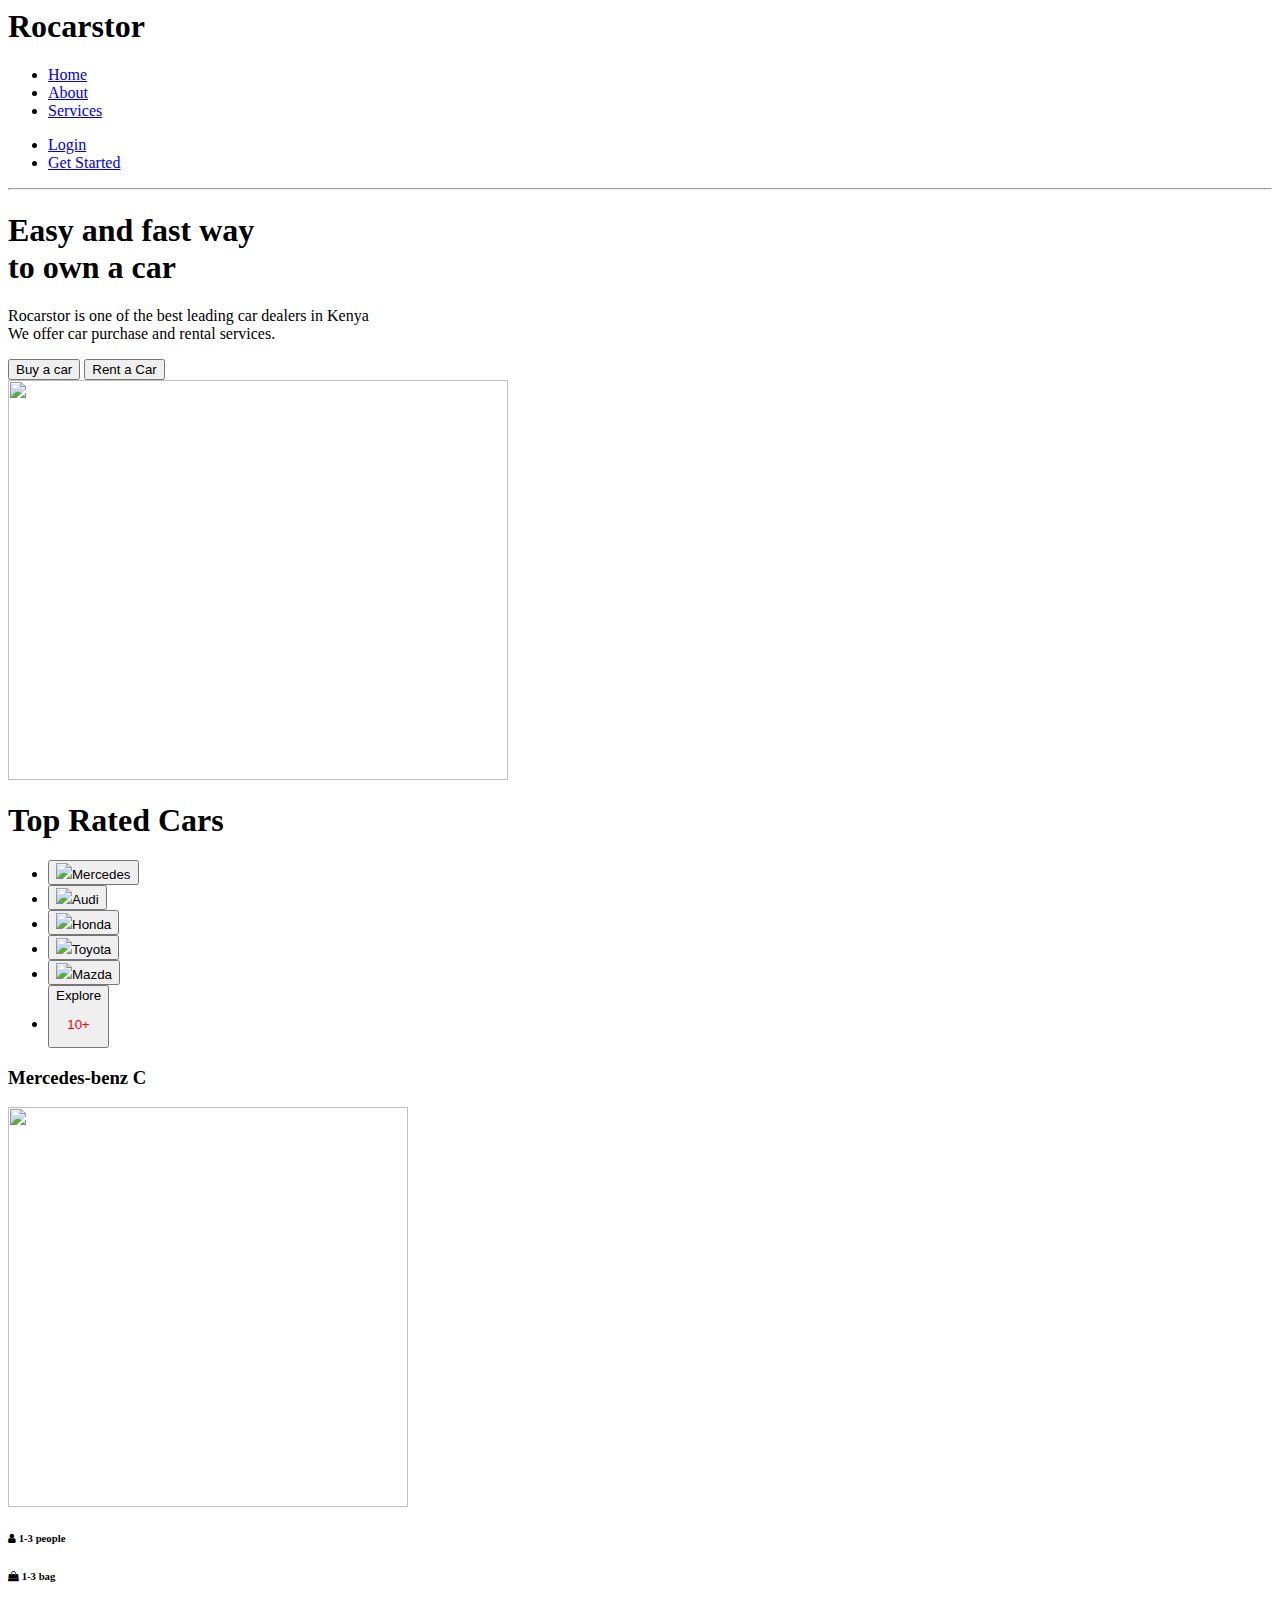
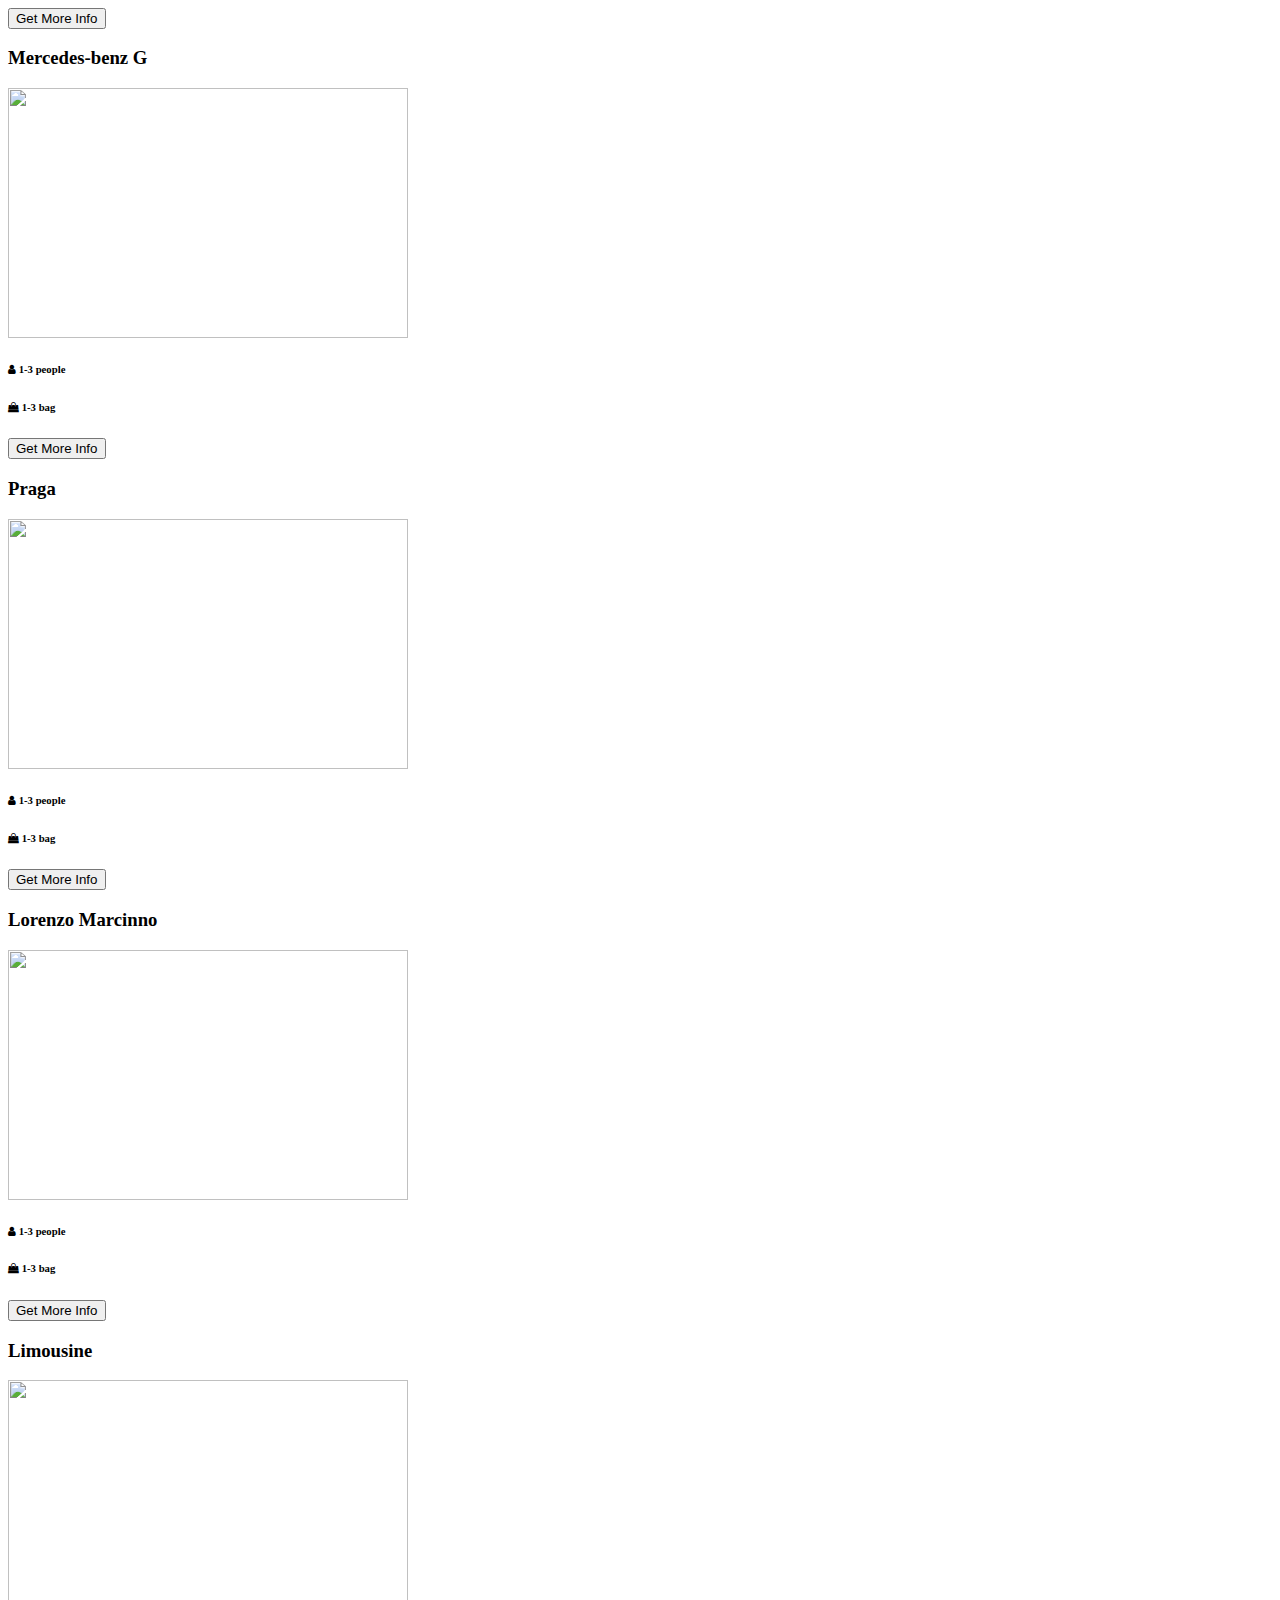
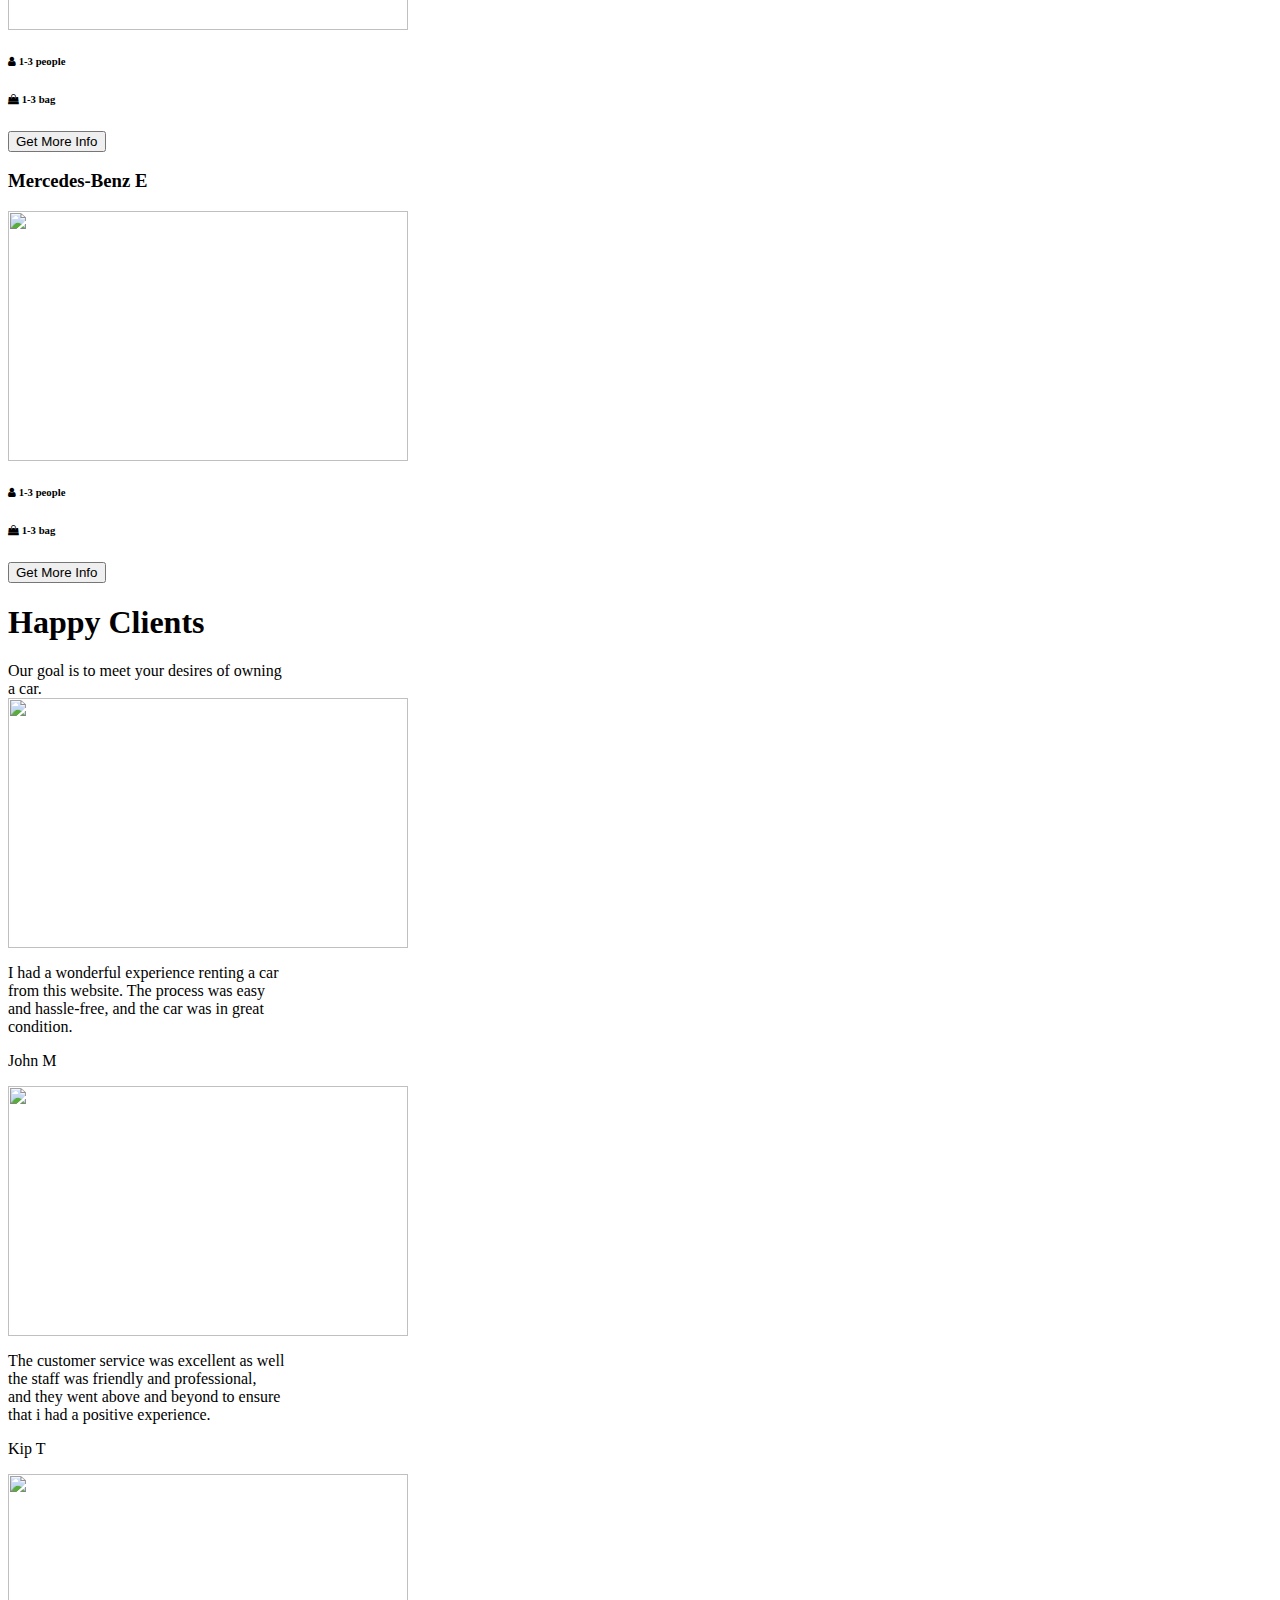
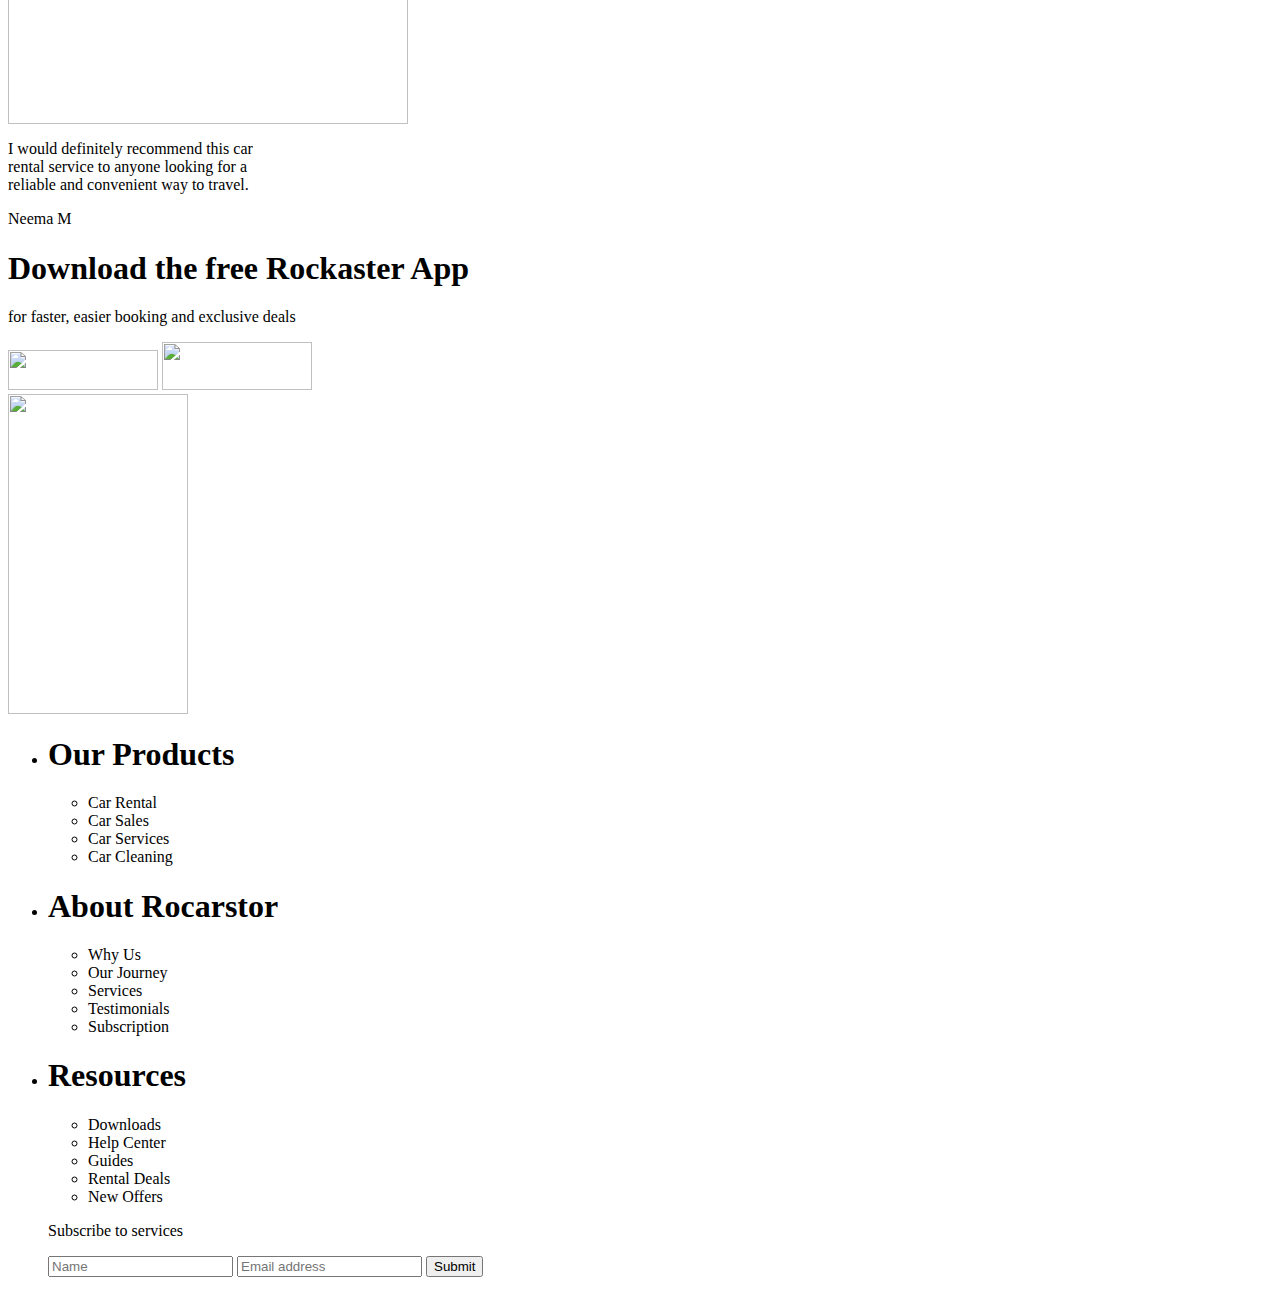
==== commit 309b145a: "Update index.html" ====
--- a/index.html
+++ b/index.html
@@ -30,16 +30,16 @@
                 <button class="button-buy">Buy a car</button>
                 <button class="button-rent">Rent a Car</button>
             </div >
-            <img class="land" src="./Assets./image 1.png" height="400px" width="500px">
+            <img class="land" src="/home/moringa/Downloads/image 1.png" height="400px" width="500px">
         </div>
         <section id="two">
             <h1>Top Rated Cars</h1>
             <ul>
-                <li><a href="https://www.mercedes-benz.com/en/"><button class="types"><img class="image-icons" src="./Assets./mercedes" />Mercedes</button></a></li>
-                <li><a href="https://www.audi.com/en.html"><button class="types"><img class="image-icons" src="./Assets./audi.png" />Audi</button></a></li>
-                <li><a href="https://www.honda.com/"><button class="types"><img class="image-icons" src="./Assets./honda.png" />Honda</button></a></li>
-                <li><a href="https://www.toyota.com/"><button class="types"><img class="image-icons" src="./Assets./toyots.png" />Toyota</button></a></li>
-                <li><a href="https://www.mazda.com/"><button class="types"><img class="image-icons" src="./Assets./mazda.png" />Mazda</button></a></li>
+                <li><a href="https://www.mercedes-benz.com/en/"><button class="types"><img class="image-icons" src="/home/moringa/Desktop/Mica/pngwing.com.png" />Mercedes</button></a></li>
+                <li><a href="https://www.audi.com/en.html"><button class="types"><img class="image-icons" src="/home/moringa/Desktop/Mica/audi.png" />Audi</button></a></li>
+                <li><a href="https://www.honda.com/"><button class="types"><img class="image-icons" src="/home/moringa/Desktop/Mica/honda.html" />Honda</button></a></li>
+                <li><a href="https://www.toyota.com/"><button class="types"><img class="image-icons" src="/home/moringa/Desktop/Mica/toyota.png" />Toyota</button></a></li>
+                <li><a href="https://www.mazda.com/"><button class="types"><img class="image-icons" src="/home/moringa/Desktop/Mica/mazda.png" />Mazda</button></a></li>
                 <li><button class="types"> Explore <p style="color:red";>10+</p></button></li>
 
             </ul>
@@ -49,7 +49,7 @@
          <div class="container">
             <section class="car1">
                 <h3>Mercedes-benz C</h3>
-                <img src="./Assets./car images/Rectangle 4.png" height="250px" width="400px">
+                <img src="/home/moringa/Desktop/Mica/rec 1.png" width="400px">
                 <div class="person">
                     <h6 class="persona" > <i class="fa fa-user"></i> 1-3 people</h6>
                     <h6 class="persona" > <i class="fa fa-shopping-bag"></i> 1-3 bag</h6>
@@ -58,7 +58,7 @@
             </section>
             <section class="car1">
                 <h3>Mercedes-benz G</h3>
-                <img src="./Assets./car images/Rectangle 5.png" height="250px" width="400px">
+                <img src="/home/moringa/Desktop/Mica/benz g.png" height="250px" width="400px">
                 <div class="person">
                     <h6 class="persona" > <i class="fa fa-user"></i> 1-3 people</h6>
                     <h6 class="persona" > <i class="fa fa-shopping-bag"></i> 1-3 bag</h6>
@@ -67,7 +67,7 @@
             </section>
             <section class="car1">
                 <h3>Praga</h3>
-                <img src="./Assets./car images/Rectangle 6.png" height="250px" width="400px">
+                <img src="/home/moringa/Desktop/Mica/praga.png" height="250px" width="400px">
                 <div class="person">
                     <h6 class="persona" > <i class="fa fa-user"></i> 1-3 people</h6>
                     <h6 class="persona" > <i class="fa fa-shopping-bag"></i> 1-3 bag</h6>
@@ -78,7 +78,7 @@
         <div class="container">
         <section class="car1">
             <h3>Lorenzo Marcinno</h3>
-            <img src="./Assets./car images/Rectangle 4-1.png" height="250px" width="400px">
+            <img src="/home/moringa/Desktop/Mica/marcino.png" height="250px" width="400px">
             <div class="person">
                 <h6 class="persona" > <i class="fa fa-user"></i> 1-3 people</h6>
                 <h6 class="persona" > <i class="fa fa-shopping-bag"></i> 1-3 bag</h6>
@@ -87,7 +87,7 @@
         </section>
         <section class="car1">
             <h3>Limousine</h3>
-            <img src="./Assets./car images/Rectangle 5-1.png" height="250px" width="400px">
+            <img src="/home/moringa/Desktop/Mica/limo.png" height="250px" width="400px">
             <div class="person">
                 <h6 class="persona" > <i class="fa fa-user"></i> 1-3 people</h6>
                 <h6 class="persona" > <i class="fa fa-shopping-bag"></i> 1-3 bag</h6>
@@ -96,7 +96,7 @@
         </section>
         <section class="car1">
             <h3>Mercedes-Benz E</h3>
-            <img src="./Assets./car images/Rectangle 6-1.png" height="250px" width="400px">
+            <img src="/home/moringa/Desktop/Mica/benz E.png" height="250px" width="400px">
             <div class="person">
                 <h6 class="persona" > <i class="fa fa-user"></i> 1-3 people</h6>
                 <h6 class="persona" > <i class="fa fa-shopping-bag"></i> 1-3 bag</h6>
@@ -119,13 +119,13 @@
         </section>
 
         <section class="clients">
-            <img src="./Assets./image 8.png" height="250px" width="400px">
+            <img src="/home/moringa/Desktop/Mica/image 8.png" height="250px" width="400px">
             <p>The customer service was excellent as well <br> the staff was friendly and professional, <br>
             and they went above and beyond to ensure<br> that i had a positive experience.</p>
             <p class="name">Kip T</p>
         </section>
             <section class="clients">
-                <img src="./Assets./image 8.png" height="250px" width="400px">
+                <img src="/home/moringa/Desktop/Mica/image 8.png" height="250px" width="400px">
                 <p>I would definitely recommend this car <br> rental service to anyone looking for a <br> reliable and convenient 
                 way to travel.</p>
                 <p class="name">Neema M</p>
@@ -140,11 +140,11 @@
                 <p>for faster, easier booking and exclusive deals</p>
             </div>
             <div class="imgs">
-                <img src="./Assets./App store.png" height="40px" width="150px">
-                <img src="./Assets./Mobiles/Google play store.png" height="48px" width="150px" >
+                <img src="/home/moringa/Desktop/Mica/App store.png" height="40px" width="150px">
+                <img src="/home/moringa/Desktop/Mica/play store.png" height="48px" width="150px" >
             </div>
         </div>
-        <img id="downloads3" src="./Assets./Mobiles/car-rental 1.png" height="320px" width="180px"> 
+        <img id="downloads3" src="/home/moringa/Desktop/Mica/car-rental 1.png" height="320px" width="180px"> 
      </div>
 
     <footer>
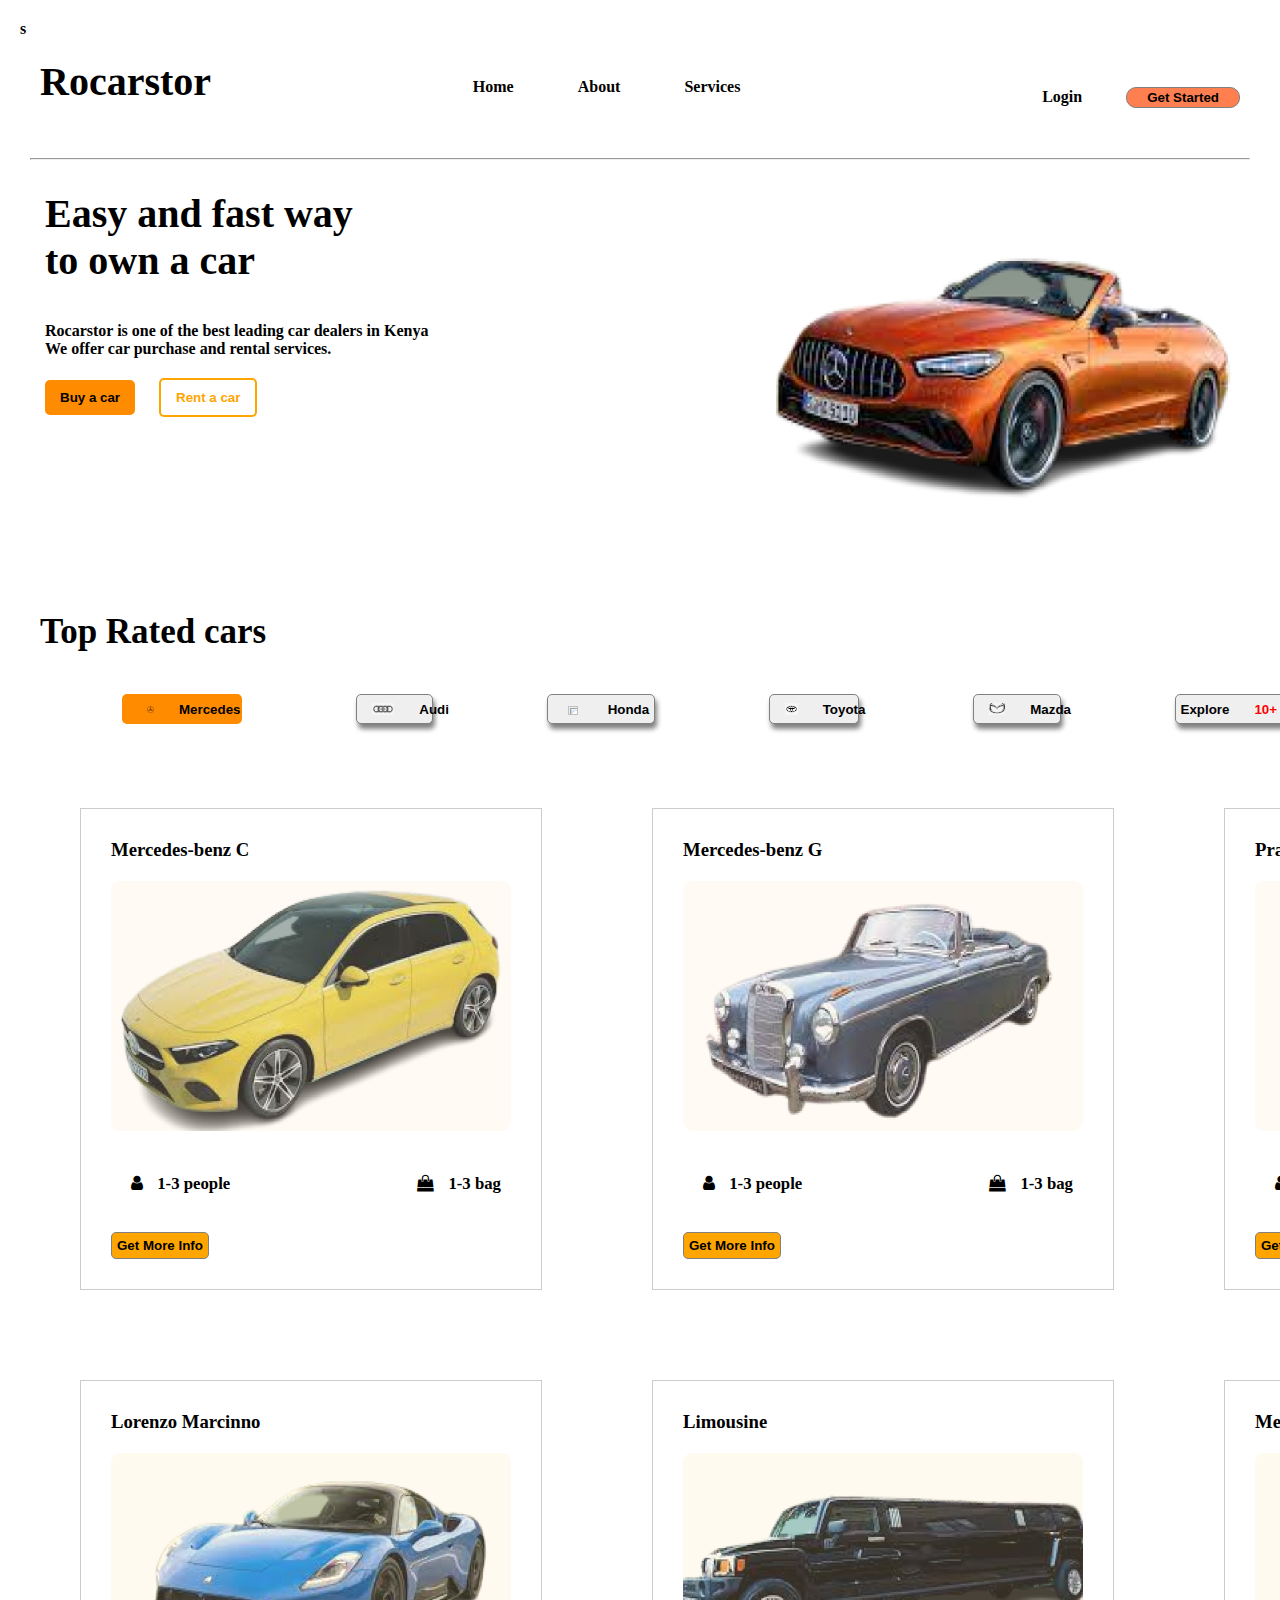
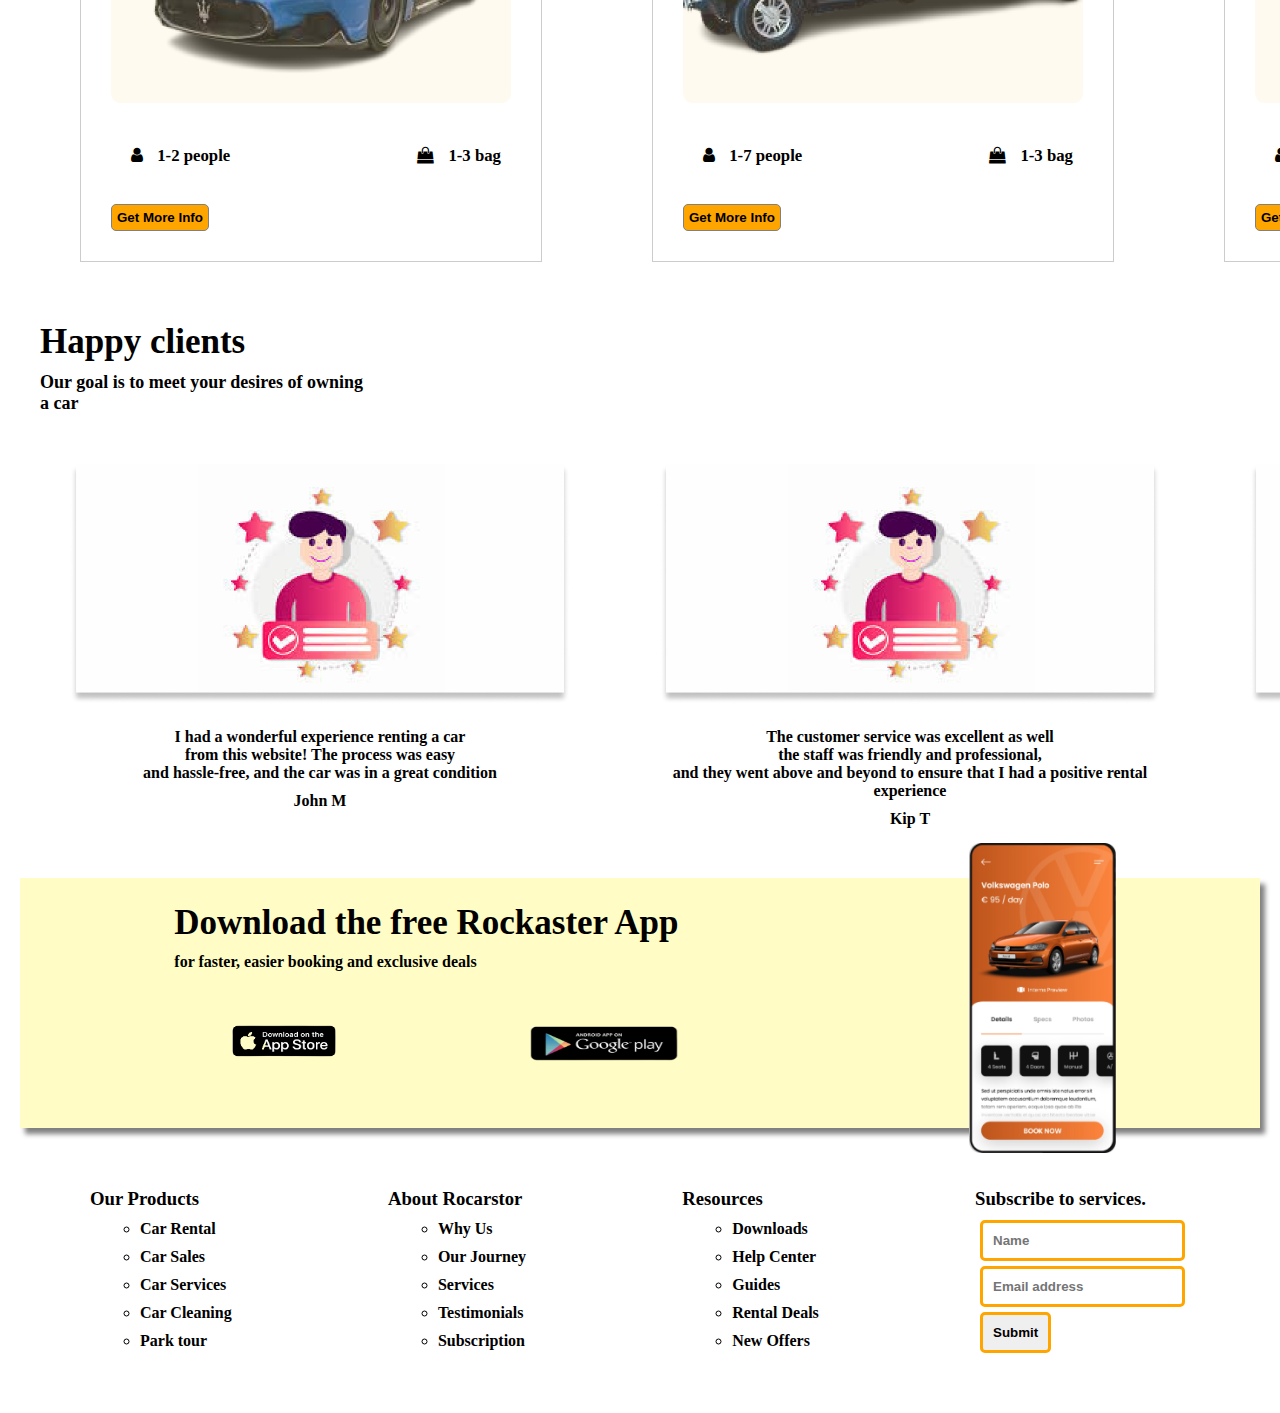
==== commit 321aba5b: "updated html and css file" ====
--- a/index.html
+++ b/index.html
@@ -1,191 +1,194 @@
+<!DOCTYPE html>
 <html lang="en">
 <head>
     <meta charset="UTF-8">
     <meta http-equiv="X-UA-Compatible" content="IE=edge">
     <meta name="viewport" content="width=device-width, initial-scale=1.0">
-    <link rel="stylesheet" href="./index.css">
-    <link rel="stylesheet" href="https://cdnjs.cloudflare.com/ajax/libs/font-awesome/4.7.0/css/font-awesome.min.css">
-    <title>Rocarstor</title>
-</head>
+    <title>Restaurant</title>
+    <link rel="stylesheet" href="css/styles.css">
+    <link rel="stylesheet" href="https://cdnjs.cloudflare.com/ajax/libs/font-awesome/4.7.0/css/font-awesome.min.css">s
 <body>
-    <div class="header">
+    <nav>
         <h1>Rocarstor</h1>
-        <ul class="list1">
-            <li><a href="#home">Home</a></li>
-            <li><a href="#about">About</a></li>
-            <li><a href="#services">Services</a></li>
-        </ul>
-        <ul class="list2">
-            <li><a href="./Login/login.html">Login</a></li>
-            <li id="getstarted"><a href="./Login/signup.html">Get Started</a></li>
+    <ul>
+        <li><a href="#">Home</a></li>
+        <li><a href="#">About</a></li>
+        <li><a href="#">Services</a></li>  
+    </ul>
+<div class="title">
+    <ul>
+        <li><a href="#">Login</a></li>
+        <button type="button">Get Started</button>
+    </ul>
+        </div>
+    </nav>
+    <hr>
+    <div class="name">
+        <div class="own">
+            <h1>Easy and fast way <br> to own a car</h1><br>
+        <p>Rocarstor is one of the best leading car dealers in Kenya <br>We offer car purchase and rental services.</p>
+        <button class="Buy">Buy a car</button>
+        <button class="Rent">Rent a car</button>
+        </div>
+        <img class="image1" src="image 1.png" alt="downloads" height="400px" width="500px">
+    </div>
+    <div class="cars">
+        <h2>Top Rated cars</h2>
+        <div class="navlinks">
+            <ul class="Type">
+                <button class="Buy"><img src="./pngwing.com.png">Mercedes</button>
+                <button class="button"><img src="./audi.png">Audi</button>
+                <button class="button"><img src="./honda.html">Honda</button>
+                <button class="button"><img src="./toyota.png">Toyota</button>
+                <button class="button"><img src="./mazda.png">Mazda</button>
+                <button class="button">Explore<p style="color:red";>10+</p></button>
+            </ul>
+        </div>
+    </div>
+</div>
+<div class="container">
+    <section class="car1">
+        <h3>Mercedes-benz C</h3>
+        <img src="rec 1.png" height="250px" width="400px">
+        <div class="micah">
+            <h6 class="persona" > <i class="fa fa-user"></i> 1-3 people</h6>
+            <h6 class="persona" > <i class="fa fa-shopping-bag"></i> 1-3 bag</h6>
+         </div>
+
+        <button class="info">Get More Info</button>
+    </section>
+    <section class="car1">
+        <h3>Mercedes-benz G</h3>
+        <img src="benz g.png" height="250px" width="400px">
+        <div class="micah">
+            <h6 class="persona" > <i class="fa fa-user"></i> 1-3 people</h6>
+            <h6 class="persona" > <i class="fa fa-shopping-bag"></i> 1-3 bag</h6>
+         </div>
+
+        <button class="info">Get More Info</button>
+    </section>
+    <section class="car1">
+        <h3>Praga</h3>
+        <img src="praga.png" height="250px" width="400px">
+        <div class="micah">
+            <h6 class="persona" > <i class="fa fa-user"></i> 1-3 people</h6>
+            <h6 class="persona" > <i class="fa fa-shopping-bag"></i> 1-3 bag</h6>
+         </div>
+
+        <button class="info">Get More Info</button>
+    </section>
+</div>
+<div class="container">
+<section class="car1">
+    <h3>Lorenzo Marcinno</h3>
+    <img src="marcino.png" height="250px" width="400px">
+    <div class="micah">
+        <h6 class="persona" > <i class="fa fa-user"></i> 1-2 people</h6>
+        <h6 class="persona" > <i class="fa fa-shopping-bag"></i> 1-3 bag</h6>
+     </div>
+
+    <button class="info">Get More Info</button>
+</section>
+<section class="car1">
+    <h3>Limousine</h3>
+    <img src="limo.png" height="250px" width="400px">
+    <div class="micah">
+        <h6 class="persona" > <i class="fa fa-user"></i> 1-7 people</h6>
+        <h6 class="persona" > <i class="fa fa-shopping-bag"></i> 1-3 bag</h6>
+     </div>
+
+    <button class="info">Get More Info</button>
+</section>
+<section class="car1">
+    <h3>Mercedes-Benz E</h3>
+    <img src="benz E.png" height="250px" width="400px">
+    <div class="micah">
+        <h6 class="persona" > <i class="fa fa-user"></i> 1-3 people</h6>
+        <h6 class="persona" > <i class="fa fa-shopping-bag"></i> 1-3 bag</h6>
+     </div>
+
+    <button class="info">Get More Info</button>
+</section>
+</div>
+<div class="Client">
+    <h2>Happy clients</h2>
+    <p>Our goal is to meet your desires of owning<br>a car</b></p>
+</div>
+
+<div class="container">
+    <section class="Happy">
+        <img src="image 8.png" alt="downloads" height="240px" width="500px">
+        <p id="Center">I had a wonderful experience renting a car <br> from this website! The process was easy <br> and hassle-free, and the car was in a great condition</p>
+        <h4 id="Center">John M</h4>
+    </section>
+    <section class="Happy">
+        <img src="image 8.png" alt="downloads" height="240px" width="500px">
+        <p id="Center">The customer service was excellent as well <br> the staff was friendly and professional,<br>and they went above and beyond to ensure that I had a positive rental experience</p>
+        <h4 id="Center">Kip T</h4>
+    </section>
+    <section class="Happy">
+        <img src="image 8.png" alt="downloads" height="240px" width="500px">
+        <p id="Center">I would definitely recommend this car<br>rental services to anyone looking for a <br>reliable and convenient way to travel</p>
+        <h4 id="Center">Neema M</h4>
+    </section>
+</div>
+<div class="mica">
+    <div class="playstorepart">
+        <div class="thetext">
+            <h2>
+                Download the free Rockaster App
+            </h2>
+            <p>for faster, easier booking and exclusive deals</p>
+        </div>
+        <div class="googleplay">
+            <img src="./App store.png" height="100px" width="220px">
+            <img src="./play store.png" height="40px" width="150px" >
+        </div>
+    </div>
+    <img id="rental" src="./car-rental 1.png"> 
+ </div>
+ <footer>
+    <div class="space">
+        <ul class="Vehicles">
+            <li class="products"><h3>Our Products</h3>
+                <ul>
+                    <li>Car Rental</li>
+                    <li>Car Sales</li>
+                    <li>Car Services</li>
+                    <li>Car Cleaning</li>
+                    <li>Park tour</li>
+                </ul>
+            </li> 
+            <li class="Rocarstor"><h3>About Rocarstor</h3>
+                <ul>
+                    <li>Why Us</li>
+                    <li>Our Journey</li>
+                    <li>Services</li>
+                    <li>Testimonials</li>
+                    <li>Subscription</li>
+                </ul>
+            </li>
+            
+            <li class="Resources"><h3>Resources</h3>
+                <ul>
+                    <li>Downloads</li>
+                    <li>Help Center</li>
+                    <li>Guides</li>
+                    <li>Rental Deals</li>
+                    <li>New Offers</li>
+                </ul>
+            </li>
+            <li class="Subscribe"><h3>Subscribe to services.</h3>
+            <form class="col">
+                <input type="text" placeholder="Name">
+                <input type="email" placeholder="Email address">
+                <input id="grow" type="submit" value="Submit">
+            </form>
+            </li>
         </ul>
     </div>
-    <hr>
-    <div class="body">
-        <div class ="one">
-            <div class="one-text">
-            <h1>Easy and fast way <br>to own a car</h1>
-            <p id="rocastar">Rocarstor is one of the best leading car dealers in Kenya<br>
-                We offer car purchase and rental services.</p> 
-                <button class="button-buy">Buy a car</button>
-                <button class="button-rent">Rent a Car</button>
-            </div >
-            <img class="land" src="/home/moringa/Downloads/image 1.png" height="400px" width="500px">
-        </div>
-        <section id="two">
-            <h1>Top Rated Cars</h1>
-            <ul>
-                <li><a href="https://www.mercedes-benz.com/en/"><button class="types"><img class="image-icons" src="/home/moringa/Desktop/Mica/pngwing.com.png" />Mercedes</button></a></li>
-                <li><a href="https://www.audi.com/en.html"><button class="types"><img class="image-icons" src="/home/moringa/Desktop/Mica/audi.png" />Audi</button></a></li>
-                <li><a href="https://www.honda.com/"><button class="types"><img class="image-icons" src="/home/moringa/Desktop/Mica/honda.html" />Honda</button></a></li>
-                <li><a href="https://www.toyota.com/"><button class="types"><img class="image-icons" src="/home/moringa/Desktop/Mica/toyota.png" />Toyota</button></a></li>
-                <li><a href="https://www.mazda.com/"><button class="types"><img class="image-icons" src="/home/moringa/Desktop/Mica/mazda.png" />Mazda</button></a></li>
-                <li><button class="types"> Explore <p style="color:red";>10+</p></button></li>
+</footer>
 
-            </ul>
-        </section>
-       
-     </div>
-         <div class="container">
-            <section class="car1">
-                <h3>Mercedes-benz C</h3>
-                <img src="/home/moringa/Desktop/Mica/rec 1.png" width="400px">
-                <div class="person">
-                    <h6 class="persona" > <i class="fa fa-user"></i> 1-3 people</h6>
-                    <h6 class="persona" > <i class="fa fa-shopping-bag"></i> 1-3 bag</h6>
-                 </div>
-                <button>Get More Info</button>
-            </section>
-            <section class="car1">
-                <h3>Mercedes-benz G</h3>
-                <img src="/home/moringa/Desktop/Mica/benz g.png" height="250px" width="400px">
-                <div class="person">
-                    <h6 class="persona" > <i class="fa fa-user"></i> 1-3 people</h6>
-                    <h6 class="persona" > <i class="fa fa-shopping-bag"></i> 1-3 bag</h6>
-                 </div>
-                <button>Get More Info</button>
-            </section>
-            <section class="car1">
-                <h3>Praga</h3>
-                <img src="/home/moringa/Desktop/Mica/praga.png" height="250px" width="400px">
-                <div class="person">
-                    <h6 class="persona" > <i class="fa fa-user"></i> 1-3 people</h6>
-                    <h6 class="persona" > <i class="fa fa-shopping-bag"></i> 1-3 bag</h6>
-                 </div>
-                <button>Get More Info</button>
-            </section>
-        </div>
-        <div class="container">
-        <section class="car1">
-            <h3>Lorenzo Marcinno</h3>
-            <img src="/home/moringa/Desktop/Mica/marcino.png" height="250px" width="400px">
-            <div class="person">
-                <h6 class="persona" > <i class="fa fa-user"></i> 1-3 people</h6>
-                <h6 class="persona" > <i class="fa fa-shopping-bag"></i> 1-3 bag</h6>
-             </div>
-            <button>Get More Info</button>
-        </section>
-        <section class="car1">
-            <h3>Limousine</h3>
-            <img src="/home/moringa/Desktop/Mica/limo.png" height="250px" width="400px">
-            <div class="person">
-                <h6 class="persona" > <i class="fa fa-user"></i> 1-3 people</h6>
-                <h6 class="persona" > <i class="fa fa-shopping-bag"></i> 1-3 bag</h6>
-             </div>
-            <button>Get More Info</button>
-        </section>
-        <section class="car1">
-            <h3>Mercedes-Benz E</h3>
-            <img src="/home/moringa/Desktop/Mica/benz E.png" height="250px" width="400px">
-            <div class="person">
-                <h6 class="persona" > <i class="fa fa-user"></i> 1-3 people</h6>
-                <h6 class="persona" > <i class="fa fa-shopping-bag"></i> 1-3 bag</h6>
-             </div>
-            <button>Get More Info</button>
-        </section>
-        </div>
-
-    
-    <div class="clients">
-            <h1>Happy Clients</h1>
-            Our goal is to meet your desires of owning <br> a car.
-    </div>
-    <div class="container">
-        <section class="clients">
-            <img src="./Assets./image 8.png" height="250px" width="400px">
-            <p>I had a wonderful experience renting a car <br> from this website.
-                The process was easy<br> and hassle-free, and the car was in great<br>condition.</p> 
-            <p class="name">John M</p>
-        </section>
-
-        <section class="clients">
-            <img src="/home/moringa/Desktop/Mica/image 8.png" height="250px" width="400px">
-            <p>The customer service was excellent as well <br> the staff was friendly and professional, <br>
-            and they went above and beyond to ensure<br> that i had a positive experience.</p>
-            <p class="name">Kip T</p>
-        </section>
-            <section class="clients">
-                <img src="/home/moringa/Desktop/Mica/image 8.png" height="250px" width="400px">
-                <p>I would definitely recommend this car <br> rental service to anyone looking for a <br> reliable and convenient 
-                way to travel.</p>
-                <p class="name">Neema M</p>
-        </section>
-     </div>
-     <div class="download">
-        <div class="first">
-            <div class="txt">
-                <h1>
-                    Download the free Rockaster App
-                </h2>
-                <p>for faster, easier booking and exclusive deals</p>
-            </div>
-            <div class="imgs">
-                <img src="/home/moringa/Desktop/Mica/App store.png" height="40px" width="150px">
-                <img src="/home/moringa/Desktop/Mica/play store.png" height="48px" width="150px" >
-            </div>
-        </div>
-        <img id="downloads3" src="/home/moringa/Desktop/Mica/car-rental 1.png" height="320px" width="180px"> 
-     </div>
-
-    <footer>
-        <div class="footer">
-            <ul class="list3">
-                <li class="services"><h1>Our Products</h1>
-                    <ul>
-                        <li>Car Rental</li>
-                        <li>Car Sales</li>
-                        <li>Car Services</li>
-                        <li>Car Cleaning</li>
-                    </ul>
-                </li>
-                
-                <li class="about"><h1>About Rocarstor</h1>
-                    <ul>
-                        <li>Why Us</li>
-                        <li>Our Journey</li>
-                        <li>Services</li>
-                        <li>Testimonials</li>
-                        <li>Subscription</li>
-                    </ul>
-                </li>
-                
-                <li class="resources"><h1>Resources</h1>
-                    <ul>
-                        <li>Downloads</li>
-                        <li>Help Center</li>
-                        <li>Guides</li>
-                        <li>Rental Deals</li>
-                        <li>New Offers</li>
-                    </ul>
-                </li>
-                <form>
-                    <p>Subscribe to services</p>
-                    <input type="text" placeholder="Name">
-                    <input type="email" placeholder="Email address">
-                    <input type="submit" value="Submit">
-                </form>
-            </ul>
-        </div>
-    </footer>
 </body>
 </html>
+
--- a/css/styles.css
+++ b/css/styles.css
@@ -0,0 +1,283 @@
+
+
+/* .logo{
+    color: black;
+    font-size: x-large;
+    font-weight: bold;
+} */
+*{
+    font-weight: 600;
+    margin: 10px;
+}
+h1{
+    font-size: 40px;
+    font-weight: bold;
+}
+h2{
+    font-size: 35px;
+    font-weight: 700px;
+}
+
+
+nav{
+    height: 100px;
+    width: 100%;
+    justify-content: space-between;
+    /* padding: 70px; */
+    display: flex;
+}
+nav ul li{
+    display: inline-block;
+    list-style: none;
+    padding: 10px;
+    color: black;
+}
+nav ul li a{
+    text-decoration: none;
+}
+
+ul li a:hover{
+    color: darkorange;
+}
+/* .name{
+    margin: 40px;
+    display: flex;
+    justify-content: space-between;
+} */
+ul li a{
+    color: black;
+}
+nav button{
+    padding: 2px 20px;
+    border-radius: 10px;
+    background-color: coral;
+}
+/* .name button{
+    padding:2px 10px;
+    margin-top: 1%;
+    color: black;
+    background-color: darkorange;
+    font-size: large;
+    border-radius: 10px;
+} */
+/* .name p{
+    margin-top: 1%;
+} */
+/* img{
+    float: right;
+    margin-right: 30px;
+    width: 450px;
+    height: auto;
+    position: relative;
+
+} */
+.cars{
+    padding: 2px 40px 0 10px;
+    margin: 10px 0 100px 0px;
+    
+
+}
+.head{
+    padding: 40px;
+    color: black;
+}
+.info{
+    background-color: orange;
+}
+/* .Vehicles{
+    display: flex;
+    justify-content: space-between;
+    padding: 30px;
+    margin-left: 30px;
+    margin-top: -50%;
+} */
+.form input{
+    display: block;
+    padding: 10px;
+    border: 3px solid orange;
+    padding-bottom: -70px;
+}
+
+button{
+    border: 1px solid gray;
+    padding: 5px;
+    margin: 10px;
+    cursor: pointer;
+    border-radius: 5px;
+ 
+}
+.button{
+    box-shadow: 2px 5px 5px gray;
+}
+
+.car1{ 
+    border: 1px solid #ccc;
+    padding: 20px;
+    margin: 30px;
+}
+
+.container{
+    flex-direction: row;
+    gap: 50px; 
+    margin: 30px;
+    width: 40%;
+    height: 50%;
+    display: flex;
+    
+}
+#Center{
+    text-align: center;
+}
+.Client{ 
+    text-align: left;
+    font-size: large;
+}
+.Type > button > img{
+    width: 50%;
+    height: 70%;
+
+}
+.Type > button{
+    width: 120px;
+    height: 30px;
+    display: flex;
+    margin: 2rem;
+    align-items: center;
+    justify-content: space-around;
+    gap: 15px;
+}
+.Type{
+    display: flex;
+    height: 1rem;
+    width: 100%;
+    gap: 50px;
+}
+.navlinks{
+    width: 50%;
+    height: 1rem;
+}
+.container .happy p{
+    text-align: center;
+}
+
+    /* #java{
+        margin: -30px 0 -20px 150px;
+} */
+/* .Mica .left {
+    width: 50%;
+    height: 100%;
+    padding: 1rem 0 1rem 35rem;
+} */
+/* footer{
+    position: relative;
+    top: 80rem;
+    display: block;
+} */
+/* .Mica .mobile{
+    width: 50%;
+    height: 100%;
+    
+
+}
+.playstore{
+    display: flex;
+    width: 40rem;
+    height: 12rem;
+}
+.playstore :first-child{
+    width: 20%;
+    height: 30%;
+}
+.playstore img{
+    width: 40%;
+    height: 50%;
+    margin-right: 1rem;
+    
+
+} */
+/* #Rock{
+    width: 40%;
+    height: 100%;
+    margin-right: 1rem;
+} */
+.mobile {
+    width: 50%;
+    height: 70rem;
+}
+.mobile img{
+    position: relative; 
+    z-index: 1;
+    left: -30rem;
+    height: 55rem;
+    top: -9rem;
+
+}
+.Buy{
+    background-color: darkorange;
+    border: none;
+    padding: 10px 15px;
+    border-radius: 5px;
+}
+.Rent{
+    color: orange;
+    border: 2px solid orange;
+    background: none;
+    padding: 10px 15px;
+    border-radius: 5px;
+}
+.Subscribe{
+    display: block;
+}
+.col input{
+    display: flex;
+    padding: 10px;
+    border: 3px solid orange;
+    border-radius: 5px;
+}
+
+.mica{
+    background-color: rgb(255, 253, 197);
+    display: flex;
+    height: 240px;
+    gap: 100px;
+    padding: 5px;
+    justify-content: center;
+    box-shadow: 5px 6px 5px gray;
+    margin: 20px 0 20px 0;
+
+}
+.googleplay{
+    display: flex;
+    justify-content: space-between;
+    align-items: center;
+ 
+
+}
+#rental{
+    margin: -40px 20px -30px 160px;
+}
+
+.Vehicles{
+    display: flex;
+    padding: 20px;
+    justify-content: space-between;
+}
+.Vehicles li {
+    list-style: none;
+}
+.Vehicles li ul li{
+    list-style: circle;
+}
+.col input{
+    margin: 5px;
+}
+.name{
+    display: flex;
+    justify-content: space-between;
+    margin: 5px 0px 0px 5px;
+}
+.micah{
+    display: flex;
+    justify-content: space-between;
+    font-size: 25px;
+}